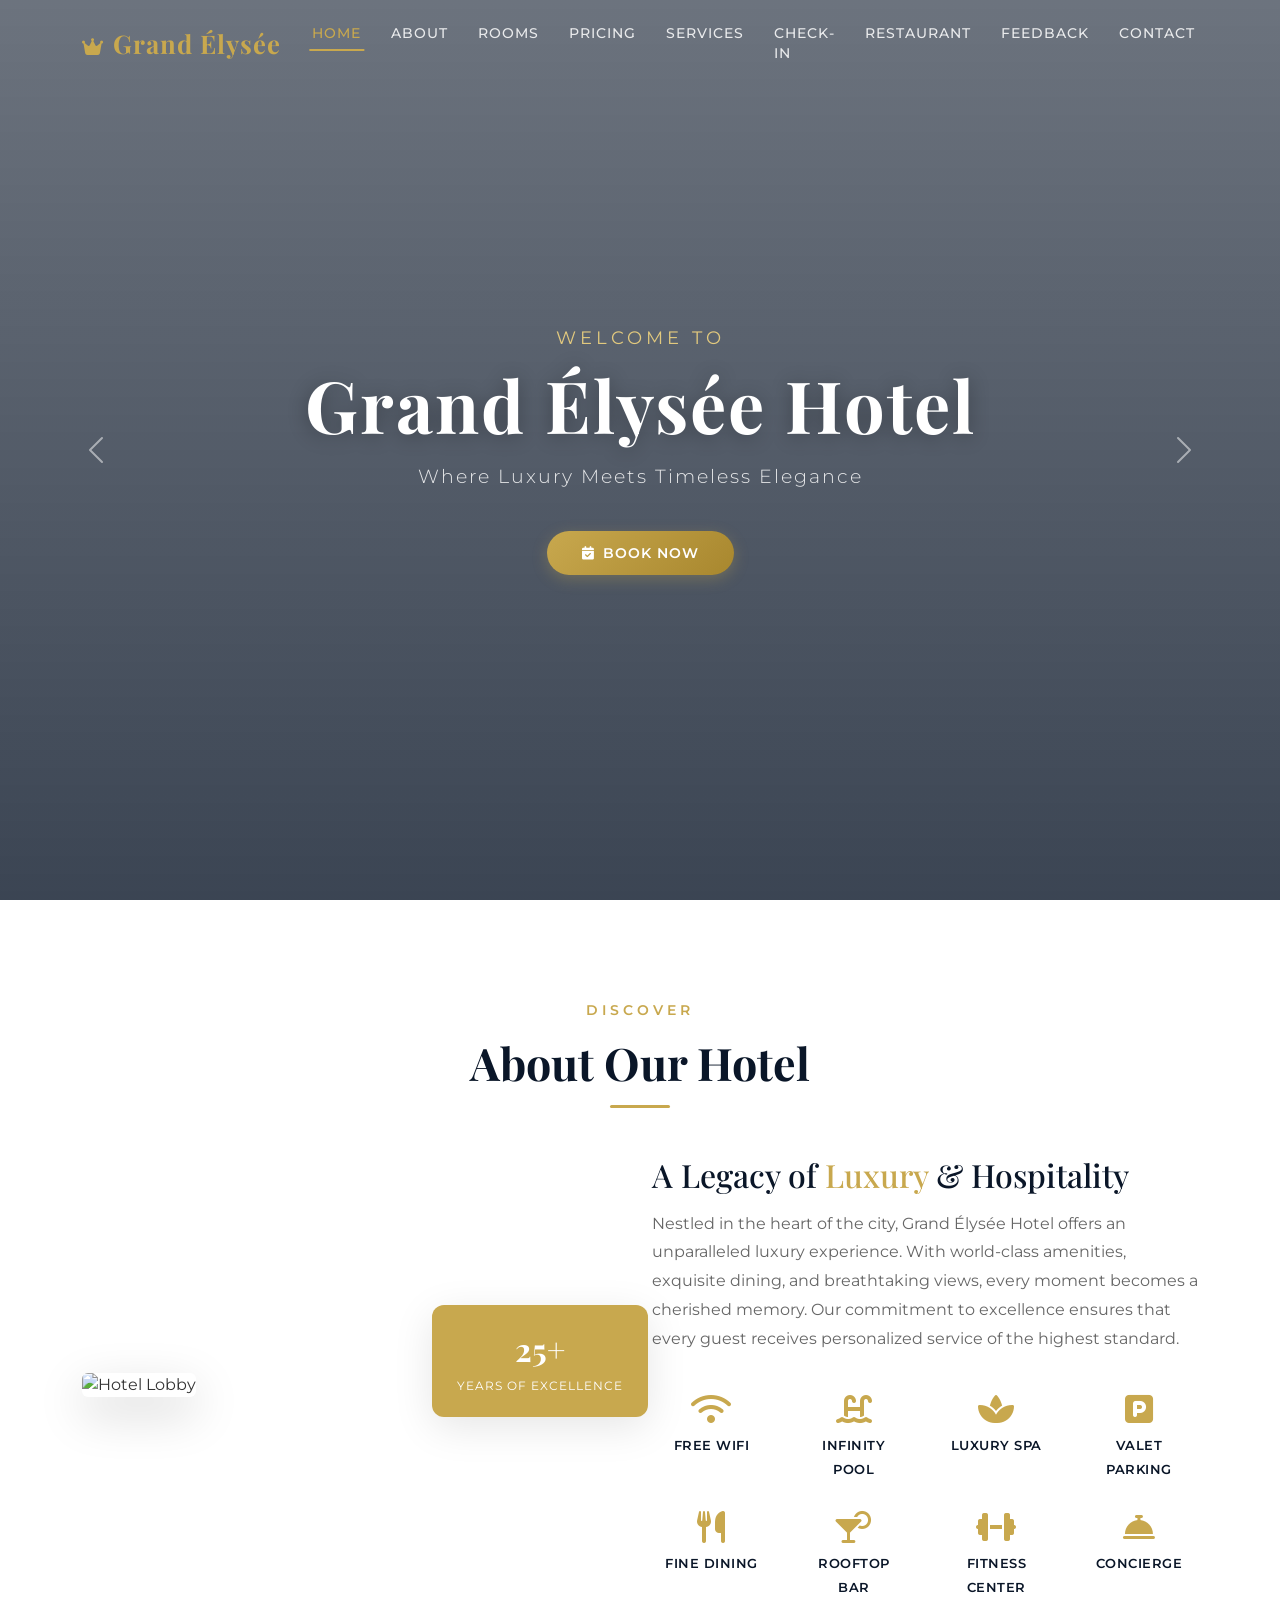
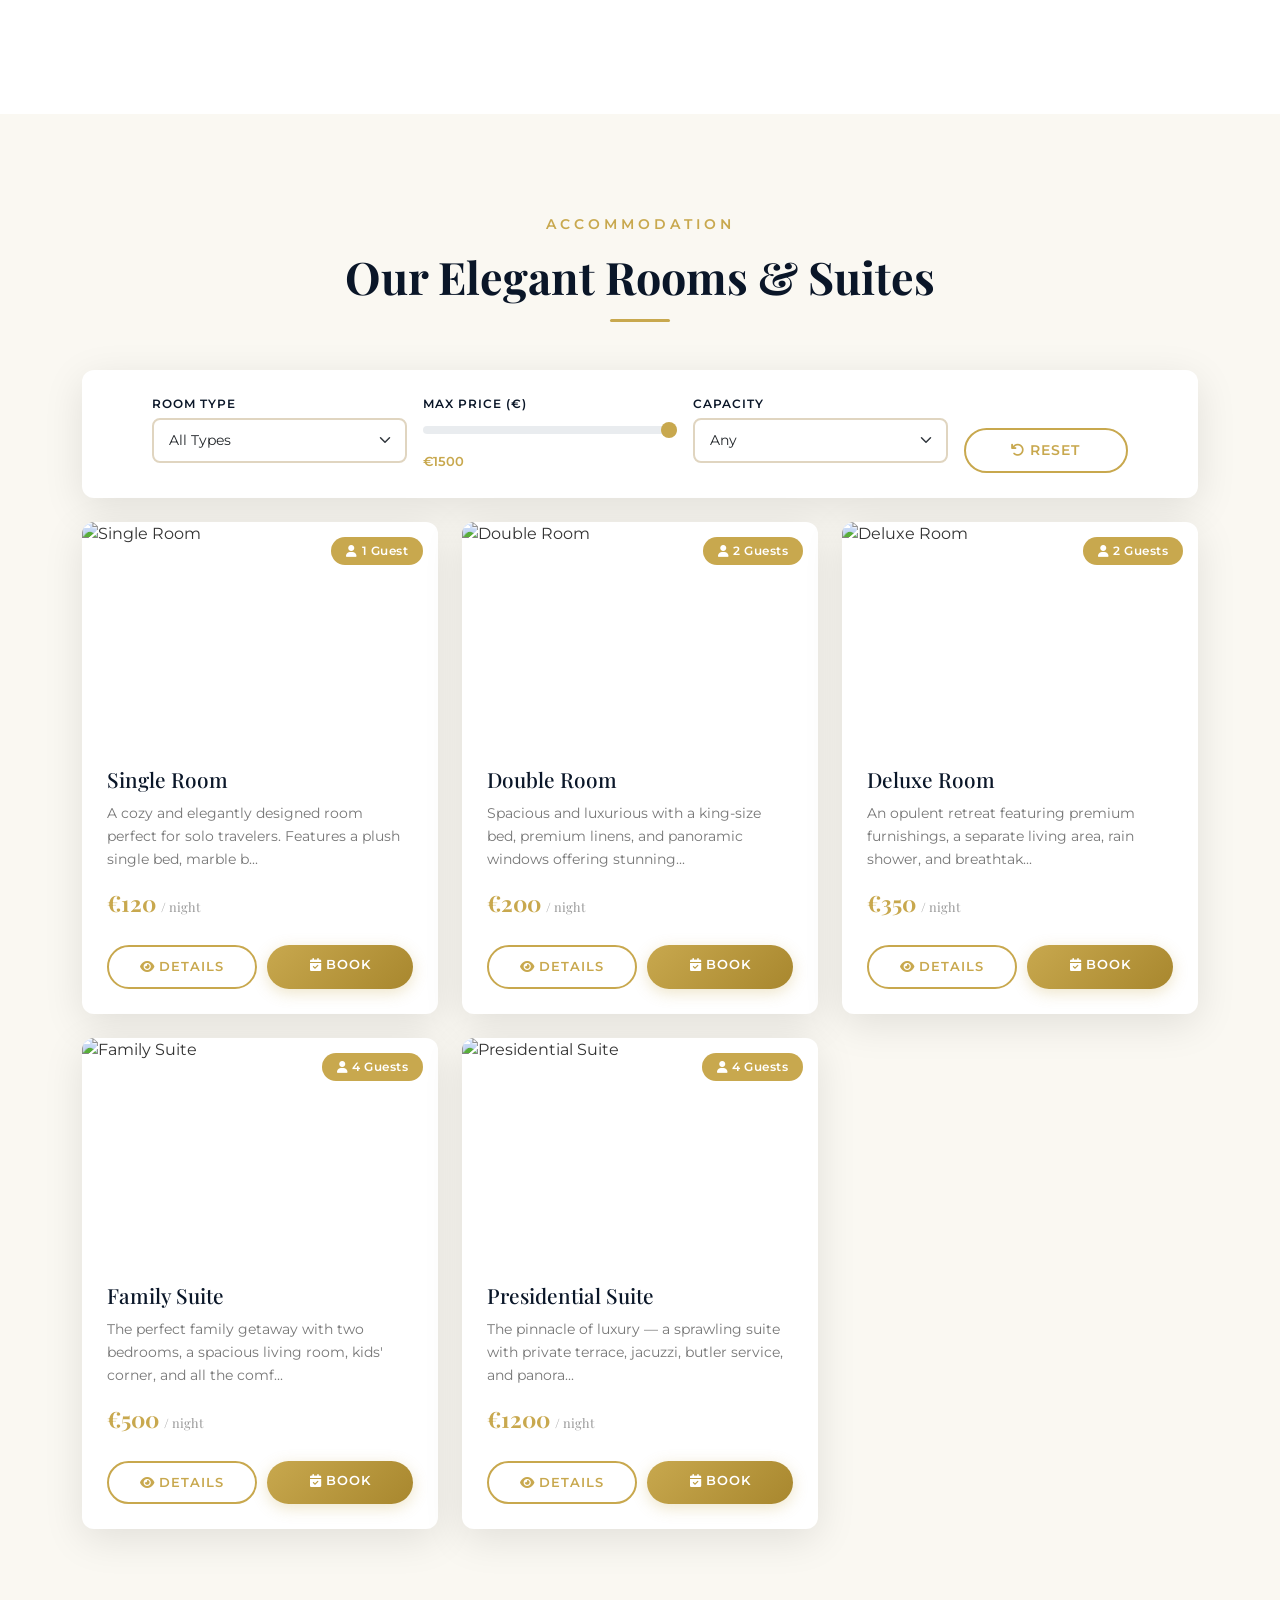
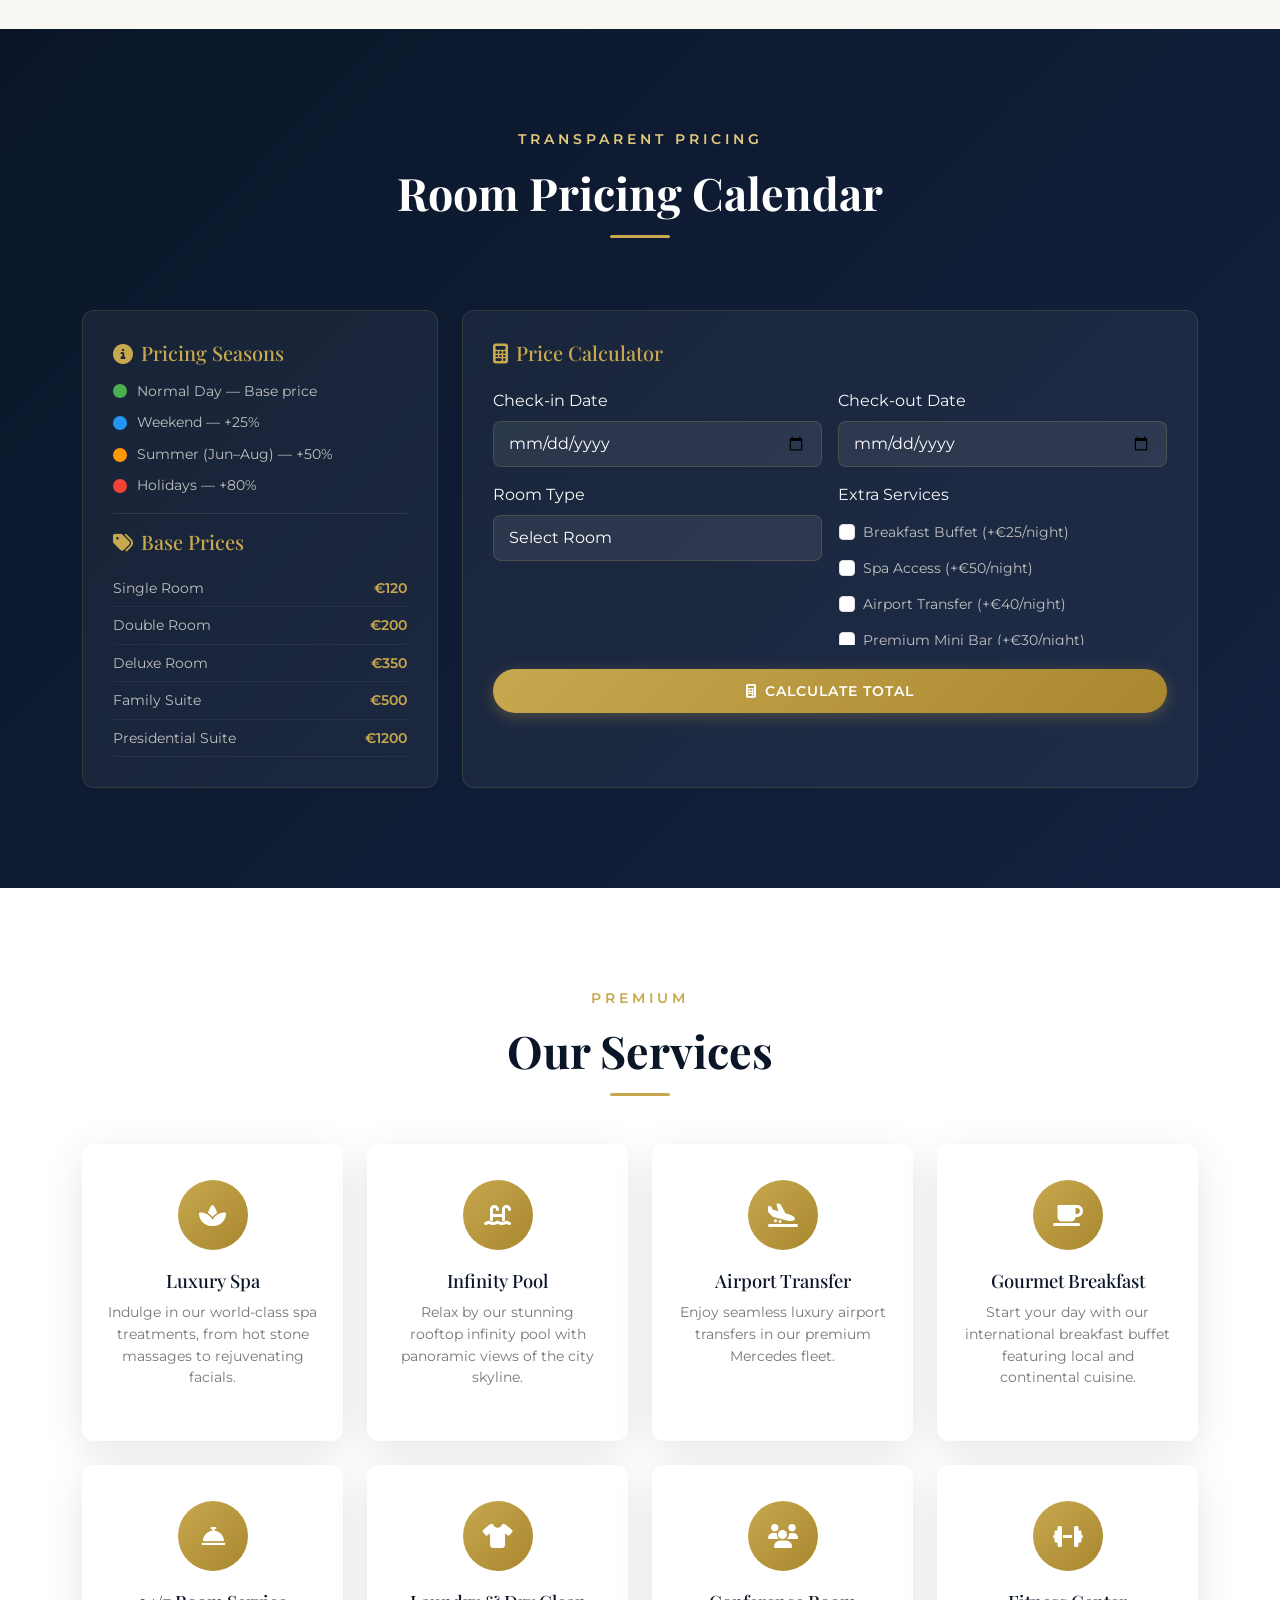
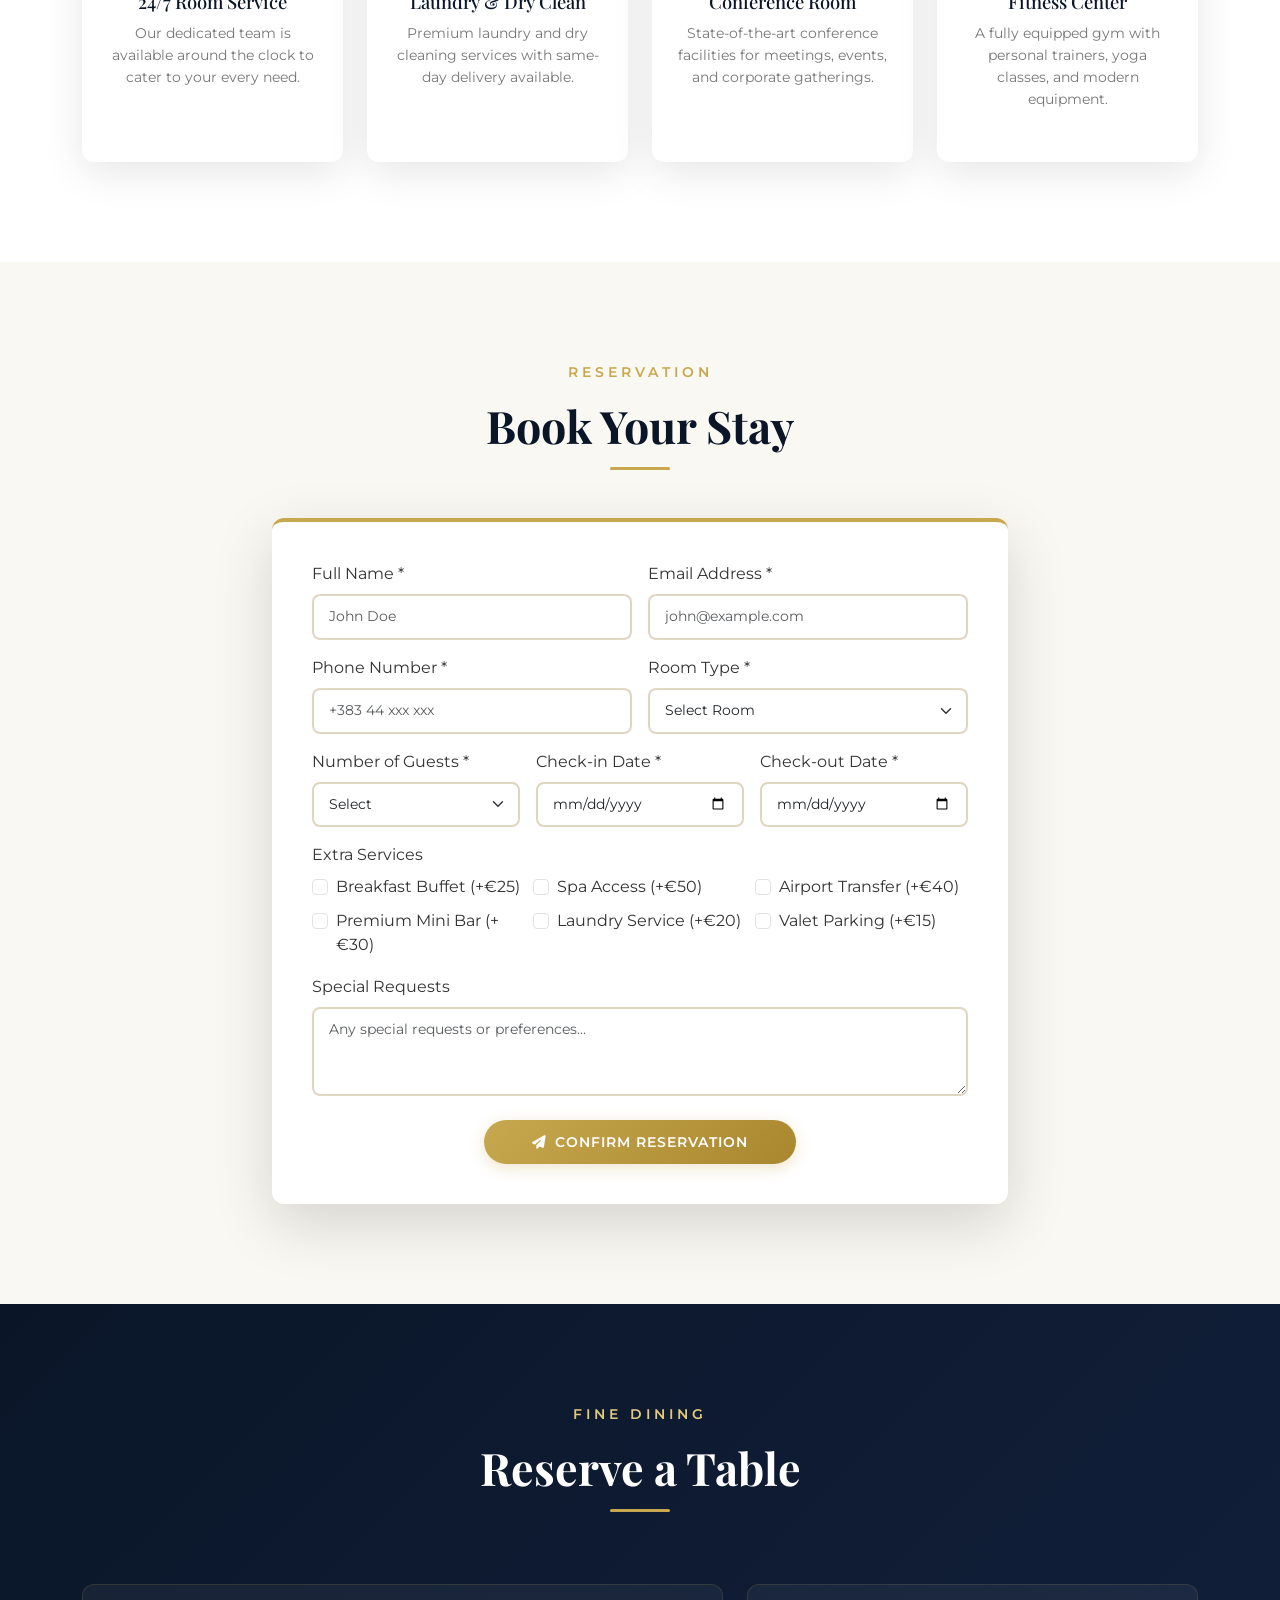
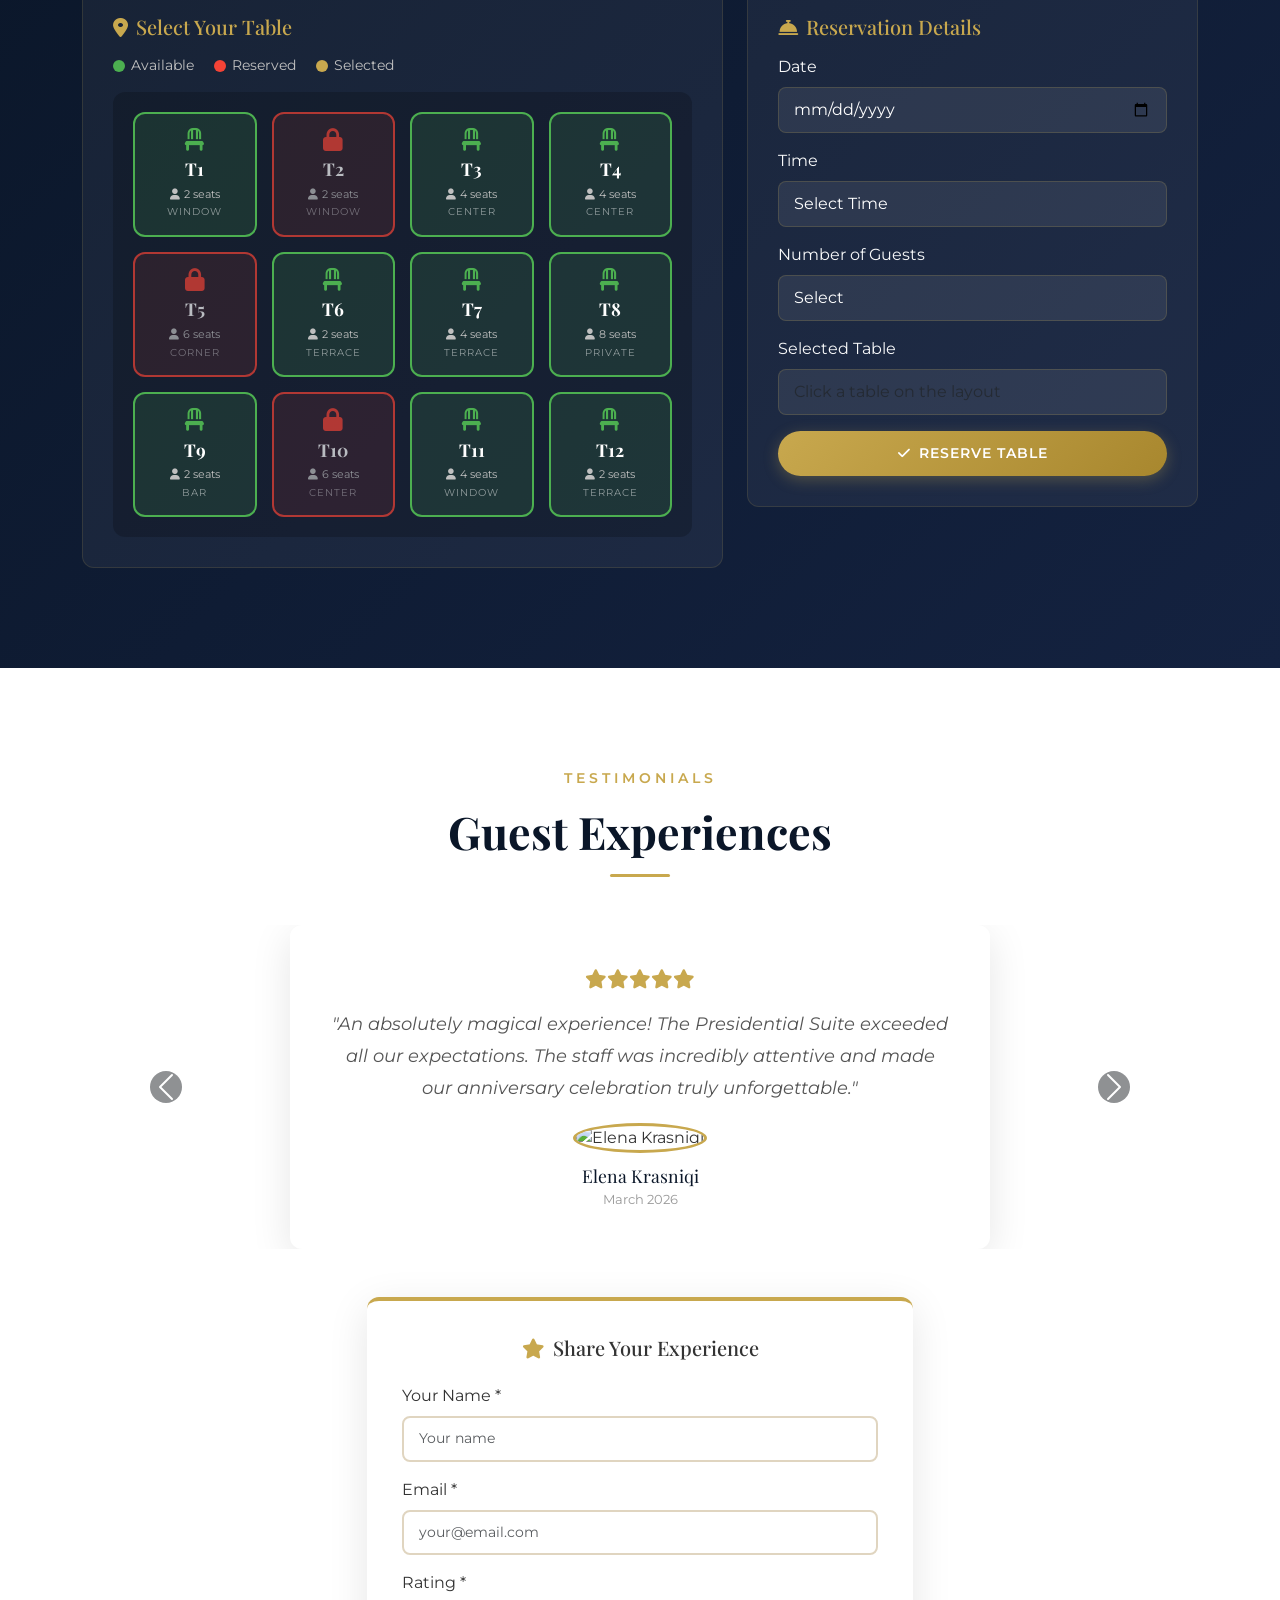
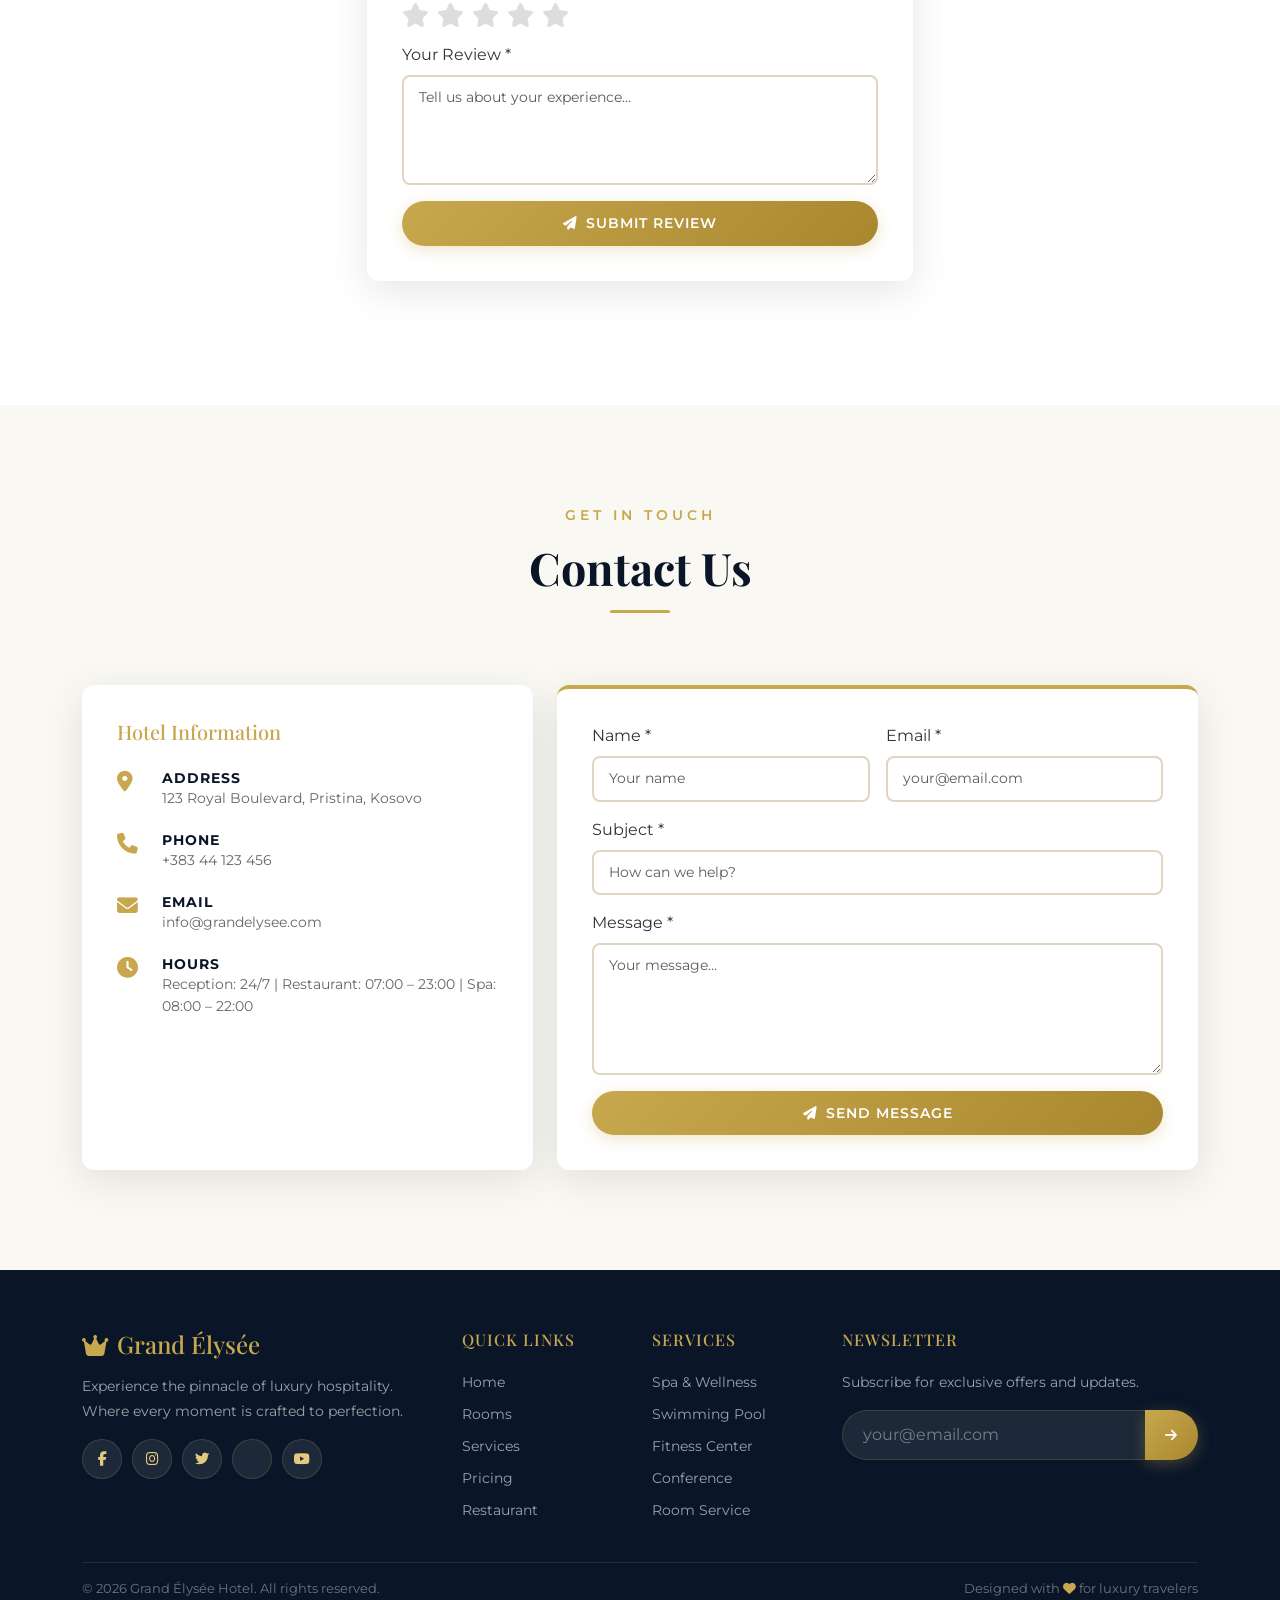
==== hotel/index.html @ b7463c2c "Add complete luxury hotel front-end website with all sections Agent-Logs-Url: https://github.com/kko" ====
<!DOCTYPE html>
<html lang="en">
<head>
    <meta charset="UTF-8">
    <meta name="viewport" content="width=device-width, initial-scale=1.0">
    <title>Grand Élysée Hotel — Luxury Accommodation</title>

    <!-- Bootstrap 5 CSS -->
    <link href="https://cdn.jsdelivr.net/npm/bootstrap@5.3.3/dist/css/bootstrap.min.css" rel="stylesheet">
    <!-- Font Awesome 6 Icons -->
    <link href="https://cdnjs.cloudflare.com/ajax/libs/font-awesome/6.5.1/css/all.min.css" rel="stylesheet">
    <!-- Google Fonts -->
    <link href="https://fonts.googleapis.com/css2?family=Playfair+Display:wght@400;500;600;700&family=Montserrat:wght@300;400;500;600;700&display=swap" rel="stylesheet">
    <!-- Custom CSS -->
    <link rel="stylesheet" href="style.css">
</head>
<body>

    <!-- ===================== LOADING SCREEN ===================== -->
    <div id="loading-screen">
        <div class="loader-content">
            <div class="loader-spinner"></div>
            <h2 class="loader-title">Grand Élysée</h2>
            <p class="loader-subtitle">Loading luxury...</p>
        </div>
    </div>

    <!-- ===================== NAVBAR ===================== -->
    <nav class="navbar navbar-expand-lg navbar-dark fixed-top" id="mainNav">
        <div class="container">
            <a class="navbar-brand" href="#home">
                <i class="fas fa-crown me-2"></i>Grand Élysée
            </a>
            <button class="navbar-toggler" type="button" data-bs-toggle="collapse" data-bs-target="#navMenu">
                <span class="navbar-toggler-icon"></span>
            </button>
            <div class="collapse navbar-collapse" id="navMenu">
                <ul class="navbar-nav ms-auto">
                    <li class="nav-item"><a class="nav-link active" href="#home">Home</a></li>
                    <li class="nav-item"><a class="nav-link" href="#about">About</a></li>
                    <li class="nav-item"><a class="nav-link" href="#rooms">Rooms</a></li>
                    <li class="nav-item"><a class="nav-link" href="#pricing">Pricing</a></li>
                    <li class="nav-item"><a class="nav-link" href="#services">Services</a></li>
                    <li class="nav-item"><a class="nav-link" href="#checkin">Check-in</a></li>
                    <li class="nav-item"><a class="nav-link" href="#restaurant">Restaurant</a></li>
                    <li class="nav-item"><a class="nav-link" href="#feedback">Feedback</a></li>
                    <li class="nav-item"><a class="nav-link" href="#contact">Contact</a></li>
                </ul>
            </div>
        </div>
    </nav>

    <!-- ===================== HERO SECTION ===================== -->
    <section id="home" class="hero-section">
        <div id="heroCarousel" class="carousel slide carousel-fade" data-bs-ride="carousel" data-bs-interval="5000">
            <div class="carousel-inner">
                <div class="carousel-item active">
                    <div class="hero-slide" style="background-image: url('https://images.unsplash.com/photo-1566073771259-6a8506099945?w=1920&h=1080&fit=crop');">
                        <div class="hero-overlay"></div>
                        <div class="hero-content">
                            <p class="hero-subtitle animate-fade-in">Welcome to</p>
                            <h1 class="hero-title animate-fade-in">Grand Élysée Hotel</h1>
                            <p class="hero-tagline animate-fade-in">Where Luxury Meets Timeless Elegance</p>
                            <a href="#checkin" class="btn btn-gold btn-lg mt-4 animate-fade-in">
                                <i class="fas fa-calendar-check me-2"></i>Book Now
                            </a>
                        </div>
                    </div>
                </div>
                <div class="carousel-item">
                    <div class="hero-slide" style="background-image: url('https://images.unsplash.com/photo-1551882547-ff40c63fe5fa?w=1920&h=1080&fit=crop');">
                        <div class="hero-overlay"></div>
                        <div class="hero-content">
                            <p class="hero-subtitle">Experience</p>
                            <h1 class="hero-title">Unmatched Luxury</h1>
                            <p class="hero-tagline">Five-Star Comfort in Every Detail</p>
                            <a href="#rooms" class="btn btn-gold btn-lg mt-4">
                                <i class="fas fa-door-open me-2"></i>Explore Rooms
                            </a>
                        </div>
                    </div>
                </div>
                <div class="carousel-item">
                    <div class="hero-slide" style="background-image: url('https://images.unsplash.com/photo-1520250497591-112f2f40a3f4?w=1920&h=1080&fit=crop');">
                        <div class="hero-overlay"></div>
                        <div class="hero-content">
                            <p class="hero-subtitle">Indulge in</p>
                            <h1 class="hero-title">World-Class Dining</h1>
                            <p class="hero-tagline">Culinary Excellence Awaits You</p>
                            <a href="#restaurant" class="btn btn-gold btn-lg mt-4">
                                <i class="fas fa-utensils me-2"></i>Reserve Table
                            </a>
                        </div>
                    </div>
                </div>
            </div>
            <button class="carousel-control-prev" type="button" data-bs-target="#heroCarousel" data-bs-slide="prev">
                <span class="carousel-control-prev-icon"></span>
            </button>
            <button class="carousel-control-next" type="button" data-bs-target="#heroCarousel" data-bs-slide="next">
                <span class="carousel-control-next-icon"></span>
            </button>
        </div>
    </section>

    <!-- ===================== ABOUT SECTION ===================== -->
    <section id="about" class="section-padding bg-white">
        <div class="container">
            <div class="section-header text-center">
                <p class="section-subtitle">Discover</p>
                <h2 class="section-title">About Our Hotel</h2>
                <div class="section-divider"></div>
            </div>
            <div class="row align-items-center mt-5">
                <div class="col-lg-6 mb-4 mb-lg-0">
                    <div class="about-image-wrapper">
                        <img src="https://images.unsplash.com/photo-1542314831-068cd1dbfeeb?w=600&h=500&fit=crop" alt="Hotel Lobby" class="img-fluid rounded shadow-lg">
                        <div class="about-badge">
                            <span class="badge-number">25+</span>
                            <span class="badge-text">Years of Excellence</span>
                        </div>
                    </div>
                </div>
                <div class="col-lg-6">
                    <h3 class="about-heading">A Legacy of <span class="text-gold">Luxury</span> & Hospitality</h3>
                    <p class="about-text" id="aboutDescription">
                        Nestled in the heart of the city, Grand Élysée Hotel offers an unparalleled luxury experience.
                    </p>
                    <div class="row mt-4" id="amenitiesGrid">
                        <!-- Amenities loaded via AJAX -->
                    </div>
                </div>
            </div>
        </div>
    </section>

    <!-- ===================== ROOMS SECTION ===================== -->
    <section id="rooms" class="section-padding bg-light-cream">
        <div class="container">
            <div class="section-header text-center">
                <p class="section-subtitle">Accommodation</p>
                <h2 class="section-title">Our Elegant Rooms & Suites</h2>
                <div class="section-divider"></div>
            </div>

            <!-- Room Filters -->
            <div class="filters-bar mt-5 mb-4">
                <div class="row g-3 justify-content-center">
                    <div class="col-md-3">
                        <label class="filter-label">Room Type</label>
                        <select id="filterType" class="form-select premium-select">
                            <option value="all">All Types</option>
                            <option value="single">Single Room</option>
                            <option value="double">Double Room</option>
                            <option value="deluxe">Deluxe Room</option>
                            <option value="family">Family Suite</option>
                            <option value="presidential">Presidential Suite</option>
                        </select>
                    </div>
                    <div class="col-md-3">
                        <label class="filter-label">Max Price (€)</label>
                        <input type="range" id="filterPrice" class="form-range gold-range" min="100" max="1500" value="1500">
                        <span id="priceDisplay" class="filter-value">€1500</span>
                    </div>
                    <div class="col-md-3">
                        <label class="filter-label">Capacity</label>
                        <select id="filterCapacity" class="form-select premium-select">
                            <option value="all">Any</option>
                            <option value="1">1 Person</option>
                            <option value="2">2 Persons</option>
                            <option value="4">4 Persons</option>
                        </select>
                    </div>
                    <div class="col-md-2 d-flex align-items-end">
                        <button id="resetFilters" class="btn btn-outline-gold w-100">
                            <i class="fas fa-undo me-1"></i>Reset
                        </button>
                    </div>
                </div>
            </div>

            <!-- Room Cards -->
            <div class="row g-4" id="roomsGrid">
                <!-- Rooms loaded via AJAX -->
            </div>
            <p id="noRoomsMsg" class="text-center text-muted mt-4 d-none">
                <i class="fas fa-search me-2"></i>No rooms match your criteria. Please adjust your filters.
            </p>
        </div>
    </section>

    <!-- ===================== ROOM DETAIL MODAL ===================== -->
    <div class="modal fade" id="roomModal" tabindex="-1">
        <div class="modal-dialog modal-lg modal-dialog-centered">
            <div class="modal-content premium-modal">
                <div class="modal-header border-0">
                    <h5 class="modal-title" id="roomModalTitle"></h5>
                    <button type="button" class="btn-close btn-close-white" data-bs-dismiss="modal"></button>
                </div>
                <div class="modal-body">
                    <div class="row">
                        <div class="col-md-6">
                            <img id="roomModalImage" src="" alt="" class="img-fluid rounded shadow">
                        </div>
                        <div class="col-md-6">
                            <p id="roomModalDesc" class="mt-3 mt-md-0"></p>
                            <h4 class="text-gold mt-3">From €<span id="roomModalPrice"></span> / night</h4>
                            <ul id="roomModalFeatures" class="feature-list mt-3"></ul>
                            <a href="#checkin" class="btn btn-gold mt-3 w-100" data-bs-dismiss="modal">
                                <i class="fas fa-calendar-check me-2"></i>Book This Room
                            </a>
                        </div>
                    </div>
                </div>
            </div>
        </div>
    </div>

    <!-- ===================== PRICING CALENDAR SECTION ===================== -->
    <section id="pricing" class="section-padding bg-dark-section">
        <div class="container">
            <div class="section-header text-center">
                <p class="section-subtitle text-gold-light">Transparent Pricing</p>
                <h2 class="section-title text-white">Room Pricing Calendar</h2>
                <div class="section-divider"></div>
            </div>

            <div class="row mt-5 g-4">
                <!-- Pricing Legend -->
                <div class="col-lg-4">
                    <div class="pricing-legend-card">
                        <h5 class="text-gold mb-3"><i class="fas fa-info-circle me-2"></i>Pricing Seasons</h5>
                        <div class="legend-item">
                            <span class="legend-dot normal"></span>
                            <span>Normal Day — Base price</span>
                        </div>
                        <div class="legend-item">
                            <span class="legend-dot weekend"></span>
                            <span>Weekend — +25%</span>
                        </div>
                        <div class="legend-item">
                            <span class="legend-dot summer"></span>
                            <span>Summer (Jun–Aug) — +50%</span>
                        </div>
                        <div class="legend-item">
                            <span class="legend-dot holiday"></span>
                            <span>Holidays — +80%</span>
                        </div>

                        <hr class="border-secondary">
                        <h5 class="text-gold mb-3"><i class="fas fa-tags me-2"></i>Base Prices</h5>
                        <div id="basePricesList">
                            <!-- Filled by JS -->
                        </div>
                    </div>
                </div>

                <!-- Price Calculator -->
                <div class="col-lg-8">
                    <div class="calculator-card">
                        <h5 class="text-gold mb-4"><i class="fas fa-calculator me-2"></i>Price Calculator</h5>
                        <div class="row g-3">
                            <div class="col-md-6">
                                <label class="form-label text-light">Check-in Date</label>
                                <input type="date" id="calcCheckin" class="form-control premium-input">
                            </div>
                            <div class="col-md-6">
                                <label class="form-label text-light">Check-out Date</label>
                                <input type="date" id="calcCheckout" class="form-control premium-input">
                            </div>
                            <div class="col-md-6">
                                <label class="form-label text-light">Room Type</label>
                                <select id="calcRoom" class="form-select premium-input">
                                    <!-- Filled by JS -->
                                </select>
                            </div>
                            <div class="col-md-6">
                                <label class="form-label text-light">Extra Services</label>
                                <div id="calcExtras" class="extras-checkboxes">
                                    <!-- Filled by JS -->
                                </div>
                            </div>
                        </div>

                        <button id="calculateBtn" class="btn btn-gold mt-4 w-100">
                            <i class="fas fa-calculator me-2"></i>Calculate Total
                        </button>

                        <!-- Summary Box -->
                        <div id="priceSummary" class="price-summary mt-4 d-none">
                            <h5 class="text-gold mb-3"><i class="fas fa-receipt me-2"></i>Reservation Summary</h5>
                            <div class="summary-row">
                                <span>Number of Nights:</span>
                                <span id="sumNights">—</span>
                            </div>
                            <div class="summary-row">
                                <span>Base Price:</span>
                                <span id="sumBase">—</span>
                            </div>
                            <div class="summary-row">
                                <span>Season Adjustment:</span>
                                <span id="sumSeason">—</span>
                            </div>
                            <div class="summary-row">
                                <span>Extra Services:</span>
                                <span id="sumExtras">—</span>
                            </div>
                            <div class="summary-row">
                                <span>Tax (18%):</span>
                                <span id="sumTax">—</span>
                            </div>
                            <hr class="border-secondary">
                            <div class="summary-row total">
                                <span>Total:</span>
                                <span id="sumTotal">—</span>
                            </div>
                        </div>
                    </div>
                </div>
            </div>
        </div>
    </section>

    <!-- ===================== SERVICES SECTION ===================== -->
    <section id="services" class="section-padding bg-white">
        <div class="container">
            <div class="section-header text-center">
                <p class="section-subtitle">Premium</p>
                <h2 class="section-title">Our Services</h2>
                <div class="section-divider"></div>
            </div>
            <div class="row g-4 mt-4" id="servicesGrid">
                <!-- Services loaded via AJAX -->
            </div>
        </div>
    </section>

    <!-- ===================== CHECK-IN / BOOKING SECTION ===================== -->
    <section id="checkin" class="section-padding bg-light-cream">
        <div class="container">
            <div class="section-header text-center">
                <p class="section-subtitle">Reservation</p>
                <h2 class="section-title">Book Your Stay</h2>
                <div class="section-divider"></div>
            </div>
            <div class="row justify-content-center mt-5">
                <div class="col-lg-8">
                    <div class="booking-card">
                        <form id="bookingForm" novalidate>
                            <div class="row g-3">
                                <div class="col-md-6">
                                    <label class="form-label">Full Name *</label>
                                    <input type="text" class="form-control premium-input-light" id="bookName" required placeholder="John Doe">
                                    <div class="invalid-feedback">Please enter your full name.</div>
                                </div>
                                <div class="col-md-6">
                                    <label class="form-label">Email Address *</label>
                                    <input type="email" class="form-control premium-input-light" id="bookEmail" required placeholder="john@example.com">
                                    <div class="invalid-feedback">Please enter a valid email.</div>
                                </div>
                                <div class="col-md-6">
                                    <label class="form-label">Phone Number *</label>
                                    <input type="tel" class="form-control premium-input-light" id="bookPhone" required placeholder="+383 44 xxx xxx">
                                    <div class="invalid-feedback">Please enter your phone number.</div>
                                </div>
                                <div class="col-md-6">
                                    <label class="form-label">Room Type *</label>
                                    <select class="form-select premium-input-light" id="bookRoom" required>
                                        <option value="">Select Room</option>
                                        <!-- Filled by JS -->
                                    </select>
                                    <div class="invalid-feedback">Please select a room type.</div>
                                </div>
                                <div class="col-md-4">
                                    <label class="form-label">Number of Guests *</label>
                                    <select class="form-select premium-input-light" id="bookGuests" required>
                                        <option value="">Select</option>
                                        <option value="1">1 Guest</option>
                                        <option value="2">2 Guests</option>
                                        <option value="3">3 Guests</option>
                                        <option value="4">4 Guests</option>
                                    </select>
                                    <div class="invalid-feedback">Please select number of guests.</div>
                                </div>
                                <div class="col-md-4">
                                    <label class="form-label">Check-in Date *</label>
                                    <input type="date" class="form-control premium-input-light" id="bookCheckin" required>
                                    <div class="invalid-feedback">Please select check-in date.</div>
                                </div>
                                <div class="col-md-4">
                                    <label class="form-label">Check-out Date *</label>
                                    <input type="date" class="form-control premium-input-light" id="bookCheckout" required>
                                    <div class="invalid-feedback">Please select check-out date.</div>
                                </div>
                                <div class="col-12">
                                    <label class="form-label">Extra Services</label>
                                    <div id="bookExtras" class="row g-2">
                                        <!-- Filled by JS -->
                                    </div>
                                </div>
                                <div class="col-12">
                                    <label class="form-label">Special Requests</label>
                                    <textarea class="form-control premium-input-light" id="bookRequests" rows="3" placeholder="Any special requests or preferences..."></textarea>
                                </div>
                                <div class="col-12 text-center mt-4">
                                    <button type="submit" class="btn btn-gold btn-lg px-5">
                                        <i class="fas fa-paper-plane me-2"></i>Confirm Reservation
                                    </button>
                                </div>
                            </div>
                        </form>
                    </div>
                </div>
            </div>
        </div>
    </section>

    <!-- Booking Success Modal -->
    <div class="modal fade" id="bookingSuccessModal" tabindex="-1">
        <div class="modal-dialog modal-dialog-centered">
            <div class="modal-content premium-modal text-center p-4">
                <div class="modal-body">
                    <div class="success-icon mb-3">
                        <i class="fas fa-check-circle"></i>
                    </div>
                    <h3 class="text-gold">Reservation Confirmed!</h3>
                    <p class="text-light mt-3">Thank you, <span id="confirmedName" class="text-gold"></span>!</p>
                    <p class="text-secondary">Your reservation for <span id="confirmedRoom" class="text-gold"></span> has been successfully submitted.</p>
                    <p class="text-secondary"><i class="fas fa-calendar me-1"></i><span id="confirmedDates"></span></p>
                    <p class="text-secondary small mt-3">A confirmation email has been sent to <span id="confirmedEmail" class="text-gold"></span>.</p>
                    <button type="button" class="btn btn-gold mt-3" data-bs-dismiss="modal">
                        <i class="fas fa-times me-2"></i>Close
                    </button>
                </div>
            </div>
        </div>
    </div>

    <!-- ===================== RESTAURANT SECTION ===================== -->
    <section id="restaurant" class="section-padding bg-dark-section">
        <div class="container">
            <div class="section-header text-center">
                <p class="section-subtitle text-gold-light">Fine Dining</p>
                <h2 class="section-title text-white">Reserve a Table</h2>
                <div class="section-divider"></div>
            </div>

            <div class="row mt-5 g-4">
                <!-- Table Selection -->
                <div class="col-lg-7">
                    <div class="restaurant-card">
                        <h5 class="text-gold mb-3"><i class="fas fa-map-marker-alt me-2"></i>Select Your Table</h5>
                        <div class="table-legend mb-3">
                            <span class="tl-item"><span class="tl-dot available"></span>Available</span>
                            <span class="tl-item"><span class="tl-dot reserved"></span>Reserved</span>
                            <span class="tl-item"><span class="tl-dot selected"></span>Selected</span>
                        </div>
                        <div id="tableLayout" class="table-layout">
                            <!-- Tables loaded by JS -->
                        </div>
                    </div>
                </div>

                <!-- Reservation Form -->
                <div class="col-lg-5">
                    <div class="restaurant-card">
                        <h5 class="text-gold mb-3"><i class="fas fa-concierge-bell me-2"></i>Reservation Details</h5>
                        <form id="tableForm">
                            <div class="mb-3">
                                <label class="form-label text-light">Date</label>
                                <input type="date" id="tableDate" class="form-control premium-input" required>
                            </div>
                            <div class="mb-3">
                                <label class="form-label text-light">Time</label>
                                <select id="tableTime" class="form-select premium-input" required>
                                    <option value="">Select Time</option>
                                    <!-- Filled by JS -->
                                </select>
                            </div>
                            <div class="mb-3">
                                <label class="form-label text-light">Number of Guests</label>
                                <select id="tableGuests" class="form-select premium-input" required>
                                    <option value="">Select</option>
                                    <option value="1">1 Person</option>
                                    <option value="2">2 Persons</option>
                                    <option value="3">3 Persons</option>
                                    <option value="4">4 Persons</option>
                                    <option value="5">5 Persons</option>
                                    <option value="6">6 Persons</option>
                                    <option value="7">7 Persons</option>
                                    <option value="8">8 Persons</option>
                                </select>
                            </div>
                            <div class="mb-3">
                                <label class="form-label text-light">Selected Table</label>
                                <input type="text" id="selectedTableDisplay" class="form-control premium-input" readonly placeholder="Click a table on the layout">
                            </div>
                            <button type="submit" class="btn btn-gold w-100">
                                <i class="fas fa-check me-2"></i>Reserve Table
                            </button>
                        </form>
                    </div>
                </div>
            </div>
        </div>
    </section>

    <!-- Table Reservation Success Modal -->
    <div class="modal fade" id="tableSuccessModal" tabindex="-1">
        <div class="modal-dialog modal-dialog-centered">
            <div class="modal-content premium-modal text-center p-4">
                <div class="modal-body">
                    <div class="success-icon mb-3">
                        <i class="fas fa-utensils"></i>
                    </div>
                    <h3 class="text-gold">Table Reserved!</h3>
                    <p class="text-light mt-3">Your table has been reserved successfully.</p>
                    <p class="text-secondary" id="tableConfirmDetails"></p>
                    <button type="button" class="btn btn-gold mt-3" data-bs-dismiss="modal">Close</button>
                </div>
            </div>
        </div>
    </div>

    <!-- ===================== FEEDBACK SECTION ===================== -->
    <section id="feedback" class="section-padding bg-white">
        <div class="container">
            <div class="section-header text-center">
                <p class="section-subtitle">Testimonials</p>
                <h2 class="section-title">Guest Experiences</h2>
                <div class="section-divider"></div>
            </div>

            <!-- Testimonial Carousel -->
            <div id="testimonialCarousel" class="carousel slide mt-5" data-bs-ride="carousel" data-bs-interval="4000">
                <div class="carousel-inner" id="testimonialSlides">
                    <!-- Filled by JS -->
                </div>
                <button class="carousel-control-prev" type="button" data-bs-target="#testimonialCarousel" data-bs-slide="prev">
                    <span class="carousel-control-prev-icon bg-dark rounded-circle p-3"></span>
                </button>
                <button class="carousel-control-next" type="button" data-bs-target="#testimonialCarousel" data-bs-slide="next">
                    <span class="carousel-control-next-icon bg-dark rounded-circle p-3"></span>
                </button>
            </div>

            <!-- Feedback Form -->
            <div class="row justify-content-center mt-5">
                <div class="col-lg-6">
                    <div class="feedback-form-card">
                        <h5 class="text-center mb-4"><i class="fas fa-star text-gold me-2"></i>Share Your Experience</h5>
                        <form id="feedbackForm">
                            <div class="mb-3">
                                <label class="form-label">Your Name *</label>
                                <input type="text" class="form-control premium-input-light" id="fbName" required placeholder="Your name">
                            </div>
                            <div class="mb-3">
                                <label class="form-label">Email *</label>
                                <input type="email" class="form-control premium-input-light" id="fbEmail" required placeholder="your@email.com">
                            </div>
                            <div class="mb-3">
                                <label class="form-label">Rating *</label>
                                <div class="star-rating" id="starRating">
                                    <i class="fas fa-star" data-rating="1"></i>
                                    <i class="fas fa-star" data-rating="2"></i>
                                    <i class="fas fa-star" data-rating="3"></i>
                                    <i class="fas fa-star" data-rating="4"></i>
                                    <i class="fas fa-star" data-rating="5"></i>
                                </div>
                                <input type="hidden" id="fbRating" value="0">
                            </div>
                            <div class="mb-3">
                                <label class="form-label">Your Review *</label>
                                <textarea class="form-control premium-input-light" id="fbComment" rows="4" required placeholder="Tell us about your experience..."></textarea>
                            </div>
                            <button type="submit" class="btn btn-gold w-100">
                                <i class="fas fa-paper-plane me-2"></i>Submit Review
                            </button>
                        </form>
                    </div>
                </div>
            </div>

            <!-- Dynamic Feedback Display -->
            <div class="row g-4 mt-4" id="feedbackGrid">
                <!-- User feedback cards appended here via DOM manipulation -->
            </div>
        </div>
    </section>

    <!-- ===================== CONTACT SECTION ===================== -->
    <section id="contact" class="section-padding bg-light-cream">
        <div class="container">
            <div class="section-header text-center">
                <p class="section-subtitle">Get in Touch</p>
                <h2 class="section-title">Contact Us</h2>
                <div class="section-divider"></div>
            </div>

            <div class="row mt-5 g-4">
                <!-- Contact Info -->
                <div class="col-lg-5">
                    <div class="contact-info-card">
                        <h5 class="text-gold mb-4">Hotel Information</h5>
                        <div class="contact-item">
                            <i class="fas fa-map-marker-alt text-gold"></i>
                            <div>
                                <strong>Address</strong>
                                <p id="contactAddress">123 Royal Boulevard, Pristina, Kosovo</p>
                            </div>
                        </div>
                        <div class="contact-item">
                            <i class="fas fa-phone text-gold"></i>
                            <div>
                                <strong>Phone</strong>
                                <p id="contactPhone">+383 44 123 456</p>
                            </div>
                        </div>
                        <div class="contact-item">
                            <i class="fas fa-envelope text-gold"></i>
                            <div>
                                <strong>Email</strong>
                                <p id="contactEmail">info@grandelysee.com</p>
                            </div>
                        </div>
                        <div class="contact-item">
                            <i class="fas fa-clock text-gold"></i>
                            <div>
                                <strong>Hours</strong>
                                <p id="contactHours">Reception: 24/7 | Restaurant: 07:00 – 23:00</p>
                            </div>
                        </div>
                    </div>
                </div>

                <!-- Contact Form -->
                <div class="col-lg-7">
                    <div class="contact-form-card">
                        <form id="contactForm">
                            <div class="row g-3">
                                <div class="col-md-6">
                                    <label class="form-label">Name *</label>
                                    <input type="text" class="form-control premium-input-light" id="ctName" required placeholder="Your name">
                                </div>
                                <div class="col-md-6">
                                    <label class="form-label">Email *</label>
                                    <input type="email" class="form-control premium-input-light" id="ctEmail" required placeholder="your@email.com">
                                </div>
                                <div class="col-12">
                                    <label class="form-label">Subject *</label>
                                    <input type="text" class="form-control premium-input-light" id="ctSubject" required placeholder="How can we help?">
                                </div>
                                <div class="col-12">
                                    <label class="form-label">Message *</label>
                                    <textarea class="form-control premium-input-light" id="ctMessage" rows="5" required placeholder="Your message..."></textarea>
                                </div>
                                <div class="col-12">
                                    <button type="submit" class="btn btn-gold btn-lg w-100" id="contactSubmitBtn">
                                        <i class="fas fa-paper-plane me-2"></i>Send Message
                                    </button>
                                    <div id="contactStatus" class="text-center mt-3 d-none"></div>
                                </div>
                            </div>
                        </form>
                    </div>
                </div>
            </div>
        </div>
    </section>

    <!-- ===================== FOOTER ===================== -->
    <footer class="premium-footer">
        <div class="container">
            <div class="row g-4">
                <div class="col-lg-4">
                    <h4 class="footer-brand"><i class="fas fa-crown me-2"></i>Grand Élysée</h4>
                    <p class="footer-text">Experience the pinnacle of luxury hospitality. Where every moment is crafted to perfection.</p>
                    <div class="social-icons mt-3">
                        <a href="#" class="social-icon"><i class="fab fa-facebook-f"></i></a>
                        <a href="#" class="social-icon"><i class="fab fa-instagram"></i></a>
                        <a href="#" class="social-icon"><i class="fab fa-twitter"></i></a>
                        <a href="#" class="social-icon"><i class="fab fa-tripadvisor"></i></a>
                        <a href="#" class="social-icon"><i class="fab fa-youtube"></i></a>
                    </div>
                </div>
                <div class="col-lg-2 col-md-4">
                    <h6 class="footer-heading">Quick Links</h6>
                    <ul class="footer-links">
                        <li><a href="#home">Home</a></li>
                        <li><a href="#rooms">Rooms</a></li>
                        <li><a href="#services">Services</a></li>
                        <li><a href="#pricing">Pricing</a></li>
                        <li><a href="#restaurant">Restaurant</a></li>
                    </ul>
                </div>
                <div class="col-lg-2 col-md-4">
                    <h6 class="footer-heading">Services</h6>
                    <ul class="footer-links">
                        <li><a href="#services">Spa & Wellness</a></li>
                        <li><a href="#services">Swimming Pool</a></li>
                        <li><a href="#services">Fitness Center</a></li>
                        <li><a href="#services">Conference</a></li>
                        <li><a href="#services">Room Service</a></li>
                    </ul>
                </div>
                <div class="col-lg-4 col-md-4">
                    <h6 class="footer-heading">Newsletter</h6>
                    <p class="footer-text small">Subscribe for exclusive offers and updates.</p>
                    <form id="newsletterForm" class="newsletter-form">
                        <div class="input-group">
                            <input type="email" class="form-control" id="newsletterEmail" placeholder="your@email.com" required>
                            <button class="btn btn-gold" type="submit">
                                <i class="fas fa-arrow-right"></i>
                            </button>
                        </div>
                    </form>
                    <div id="newsletterStatus" class="mt-2"></div>
                </div>
            </div>
            <hr class="border-secondary mt-4">
            <div class="row">
                <div class="col-md-6 text-center text-md-start">
                    <p class="footer-copy">&copy; 2026 Grand Élysée Hotel. All rights reserved.</p>
                </div>
                <div class="col-md-6 text-center text-md-end">
                    <p class="footer-copy">Designed with <i class="fas fa-heart text-gold"></i> for luxury travelers</p>
                </div>
            </div>
        </div>
    </footer>

    <!-- ===================== BACK TO TOP BUTTON ===================== -->
    <button id="backToTop" class="back-to-top" title="Back to Top">
        <i class="fas fa-chevron-up"></i>
    </button>

    <!-- ===================== NOTIFICATION POPUP ===================== -->
    <div id="emailNotification" class="email-notification d-none">
        <i class="fas fa-envelope me-2"></i>
        <span id="notificationText"></span>
    </div>

    <!-- Bootstrap 5 JS Bundle -->
    <script src="https://cdn.jsdelivr.net/npm/bootstrap@5.3.3/dist/js/bootstrap.bundle.min.js"></script>
    <!-- jQuery -->
    <script src="https://cdnjs.cloudflare.com/ajax/libs/jquery/3.7.1/jquery.min.js"></script>
    <!-- Custom JS -->
    <script src="script.js"></script>
</body>
</html>
---- hotel/style.css ----
/* ======================================================================
   Grand Élysée Hotel — Premium Luxury Theme
   ====================================================================== */

/* ==================== CSS Variables ==================== */
:root {
    --gold: #c8a84e;
    --gold-light: #e2c97e;
    --gold-dark: #a8872e;
    --navy: #0a1628;
    --navy-light: #142240;
    --dark: #0d0d0d;
    --cream: #faf8f2;
    --beige: #f5f0e8;
    --white: #ffffff;
    --gray-light: #c0c0c0;
    --font-display: 'Playfair Display', serif;
    --font-body: 'Montserrat', sans-serif;
    --transition: all 0.3s ease;
    --shadow: 0 10px 40px rgba(0, 0, 0, 0.1);
    --shadow-lg: 0 20px 60px rgba(0, 0, 0, 0.15);
    --radius: 12px;
}

/* ==================== Global Styles ==================== */
* {
    margin: 0;
    padding: 0;
    box-sizing: border-box;
}

html {
    scroll-behavior: smooth;
    scroll-padding-top: 80px;
}

body {
    font-family: var(--font-body);
    color: #333;
    overflow-x: hidden;
    background-color: var(--white);
}

h1, h2, h3, h4, h5 {
    font-family: var(--font-display);
}

a {
    text-decoration: none;
    transition: var(--transition);
}

img {
    max-width: 100%;
}

/* ==================== Loading Screen ==================== */
#loading-screen {
    position: fixed;
    top: 0;
    left: 0;
    width: 100%;
    height: 100%;
    background: var(--navy);
    display: flex;
    justify-content: center;
    align-items: center;
    z-index: 99999;
    transition: opacity 0.6s ease, visibility 0.6s ease;
}

#loading-screen.hidden {
    opacity: 0;
    visibility: hidden;
}

.loader-content {
    text-align: center;
}

.loader-spinner {
    width: 50px;
    height: 50px;
    border: 3px solid rgba(200, 168, 78, 0.2);
    border-top: 3px solid var(--gold);
    border-radius: 50%;
    animation: spin 1s linear infinite;
    margin: 0 auto 20px;
}

@keyframes spin {
    to { transform: rotate(360deg); }
}

.loader-title {
    font-family: var(--font-display);
    color: var(--gold);
    font-size: 2rem;
    letter-spacing: 2px;
}

.loader-subtitle {
    color: var(--gray-light);
    font-size: 0.9rem;
    margin-top: 5px;
}

/* ==================== Navbar ==================== */
#mainNav {
    padding: 15px 0;
    transition: var(--transition);
    background: transparent !important;
}

#mainNav.scrolled {
    background: rgba(10, 22, 40, 0.95) !important;
    padding: 10px 0;
    box-shadow: 0 2px 30px rgba(0, 0, 0, 0.3);
    backdrop-filter: blur(10px);
}

.navbar-brand {
    font-family: var(--font-display);
    font-size: 1.6rem;
    font-weight: 700;
    color: var(--gold) !important;
    letter-spacing: 1px;
}

.navbar-brand i {
    font-size: 1.2rem;
}

.nav-link {
    font-size: 0.85rem;
    font-weight: 500;
    text-transform: uppercase;
    letter-spacing: 1px;
    padding: 8px 15px !important;
    color: rgba(255, 255, 255, 0.85) !important;
    position: relative;
}

.nav-link::after {
    content: '';
    position: absolute;
    bottom: 0;
    left: 50%;
    transform: translateX(-50%);
    width: 0;
    height: 2px;
    background: var(--gold);
    transition: width 0.3s ease;
}

.nav-link:hover::after,
.nav-link.active::after {
    width: 70%;
}

.nav-link:hover,
.nav-link.active {
    color: var(--gold) !important;
}

.navbar-toggler {
    border-color: var(--gold);
}

.navbar-toggler-icon {
    background-image: url("data:image/svg+xml,%3csvg xmlns='http://www.w3.org/2000/svg' viewBox='0 0 30 30'%3e%3cpath stroke='rgba(200, 168, 78, 1)' stroke-linecap='round' stroke-miterlimit='10' stroke-width='2' d='M4 7h22M4 15h22M4 23h22'/%3e%3c/svg%3e");
}

/* ==================== Hero Section ==================== */
.hero-section {
    position: relative;
    height: 100vh;
    min-height: 600px;
}

.hero-slide {
    height: 100vh;
    min-height: 600px;
    background-size: cover;
    background-position: center;
    display: flex;
    align-items: center;
    justify-content: center;
    position: relative;
}

.hero-overlay {
    position: absolute;
    top: 0;
    left: 0;
    width: 100%;
    height: 100%;
    background: linear-gradient(to bottom, rgba(10, 22, 40, 0.6), rgba(10, 22, 40, 0.8));
}

.hero-content {
    position: relative;
    z-index: 2;
    text-align: center;
    color: var(--white);
    padding: 0 20px;
}

.hero-subtitle {
    font-family: var(--font-body);
    font-size: 1.1rem;
    letter-spacing: 4px;
    text-transform: uppercase;
    color: var(--gold-light);
    margin-bottom: 10px;
}

.hero-title {
    font-family: var(--font-display);
    font-size: 4.5rem;
    font-weight: 700;
    letter-spacing: 2px;
    margin-bottom: 15px;
    text-shadow: 0 2px 20px rgba(0, 0, 0, 0.3);
}

.hero-tagline {
    font-size: 1.2rem;
    font-weight: 300;
    letter-spacing: 2px;
    color: rgba(255, 255, 255, 0.85);
}

/* Animate hero content */
.animate-fade-in {
    animation: fadeInUp 1s ease forwards;
    opacity: 0;
}

.animate-fade-in:nth-child(1) { animation-delay: 0.2s; }
.animate-fade-in:nth-child(2) { animation-delay: 0.5s; }
.animate-fade-in:nth-child(3) { animation-delay: 0.8s; }
.animate-fade-in:nth-child(4) { animation-delay: 1.1s; }

@keyframes fadeInUp {
    from {
        opacity: 0;
        transform: translateY(30px);
    }
    to {
        opacity: 1;
        transform: translateY(0);
    }
}

/* ==================== Buttons ==================== */
.btn-gold {
    background: linear-gradient(135deg, var(--gold), var(--gold-dark));
    color: var(--white);
    border: none;
    padding: 12px 35px;
    font-weight: 600;
    letter-spacing: 1px;
    text-transform: uppercase;
    font-size: 0.85rem;
    border-radius: 50px;
    transition: var(--transition);
    box-shadow: 0 4px 15px rgba(200, 168, 78, 0.3);
}

.btn-gold:hover {
    background: linear-gradient(135deg, var(--gold-dark), var(--gold));
    color: var(--white);
    transform: translateY(-2px);
    box-shadow: 0 8px 25px rgba(200, 168, 78, 0.4);
}

.btn-outline-gold {
    border: 2px solid var(--gold);
    color: var(--gold);
    background: transparent;
    padding: 10px 25px;
    font-weight: 600;
    letter-spacing: 1px;
    text-transform: uppercase;
    font-size: 0.85rem;
    border-radius: 50px;
    transition: var(--transition);
}

.btn-outline-gold:hover {
    background: var(--gold);
    color: var(--white);
    box-shadow: 0 4px 15px rgba(200, 168, 78, 0.3);
}

/* ==================== Section Styles ==================== */
.section-padding {
    padding: 100px 0;
}

.bg-light-cream {
    background-color: var(--cream);
}

.bg-dark-section {
    background: linear-gradient(135deg, var(--navy), var(--navy-light));
}

.section-header {
    margin-bottom: 20px;
}

.section-subtitle {
    font-family: var(--font-body);
    font-size: 0.85rem;
    letter-spacing: 4px;
    text-transform: uppercase;
    color: var(--gold);
    font-weight: 600;
}

.section-title {
    font-family: var(--font-display);
    font-size: 2.8rem;
    font-weight: 700;
    color: var(--navy);
    margin-top: 10px;
}

.bg-dark-section .section-title {
    color: var(--white);
}

.section-divider {
    width: 60px;
    height: 3px;
    background: var(--gold);
    margin: 15px auto 0;
    border-radius: 3px;
}

.text-gold {
    color: var(--gold) !important;
}

.text-gold-light {
    color: var(--gold-light) !important;
}

/* ==================== About Section ==================== */
.about-image-wrapper {
    position: relative;
}

.about-badge {
    position: absolute;
    bottom: -20px;
    right: -20px;
    background: var(--gold);
    color: var(--white);
    padding: 20px 25px;
    border-radius: var(--radius);
    text-align: center;
    box-shadow: var(--shadow);
}

.badge-number {
    display: block;
    font-family: var(--font-display);
    font-size: 2rem;
    font-weight: 700;
}

.badge-text {
    font-size: 0.75rem;
    text-transform: uppercase;
    letter-spacing: 1px;
}

.about-heading {
    font-family: var(--font-display);
    font-size: 2rem;
    color: var(--navy);
    margin-bottom: 15px;
}

.about-text {
    color: #666;
    line-height: 1.8;
    font-size: 1rem;
}

.amenity-item {
    text-align: center;
    padding: 15px 10px;
    transition: var(--transition);
}

.amenity-item:hover {
    transform: translateY(-5px);
}

.amenity-item i {
    font-size: 2rem;
    color: var(--gold);
    margin-bottom: 8px;
    display: block;
}

.amenity-item span {
    font-size: 0.8rem;
    font-weight: 600;
    color: var(--navy);
    text-transform: uppercase;
    letter-spacing: 0.5px;
}

/* ==================== Rooms Section ==================== */
.filters-bar {
    background: var(--white);
    padding: 25px;
    border-radius: var(--radius);
    box-shadow: var(--shadow);
}

.filter-label {
    font-size: 0.75rem;
    font-weight: 600;
    text-transform: uppercase;
    letter-spacing: 1px;
    color: var(--navy);
    margin-bottom: 5px;
    display: block;
}

.filter-value {
    font-size: 0.8rem;
    color: var(--gold);
    font-weight: 600;
}

.premium-select {
    border: 2px solid #e0d5c0;
    border-radius: 8px;
    padding: 10px 15px;
    font-size: 0.9rem;
    transition: var(--transition);
}

.premium-select:focus {
    border-color: var(--gold);
    box-shadow: 0 0 0 3px rgba(200, 168, 78, 0.15);
}

.gold-range::-webkit-slider-thumb {
    background: var(--gold);
}

.room-card {
    background: var(--white);
    border-radius: var(--radius);
    overflow: hidden;
    box-shadow: var(--shadow);
    transition: var(--transition);
    height: 100%;
}

.room-card:hover {
    transform: translateY(-8px);
    box-shadow: var(--shadow-lg);
}

.room-card-img {
    height: 220px;
    overflow: hidden;
    position: relative;
}

.room-card-img img {
    width: 100%;
    height: 100%;
    object-fit: cover;
    transition: transform 0.5s ease;
}

.room-card:hover .room-card-img img {
    transform: scale(1.1);
}

.room-card-badge {
    position: absolute;
    top: 15px;
    right: 15px;
    background: var(--gold);
    color: var(--white);
    padding: 5px 15px;
    border-radius: 50px;
    font-size: 0.75rem;
    font-weight: 600;
    letter-spacing: 0.5px;
}

.room-card-body {
    padding: 25px;
}

.room-card-body h5 {
    font-family: var(--font-display);
    font-size: 1.3rem;
    color: var(--navy);
    margin-bottom: 10px;
}

.room-card-body p {
    color: #777;
    font-size: 0.9rem;
    line-height: 1.6;
}

.room-price {
    font-family: var(--font-display);
    font-size: 1.4rem;
    color: var(--gold);
    font-weight: 700;
}

.room-price small {
    font-size: 0.8rem;
    font-weight: 400;
    color: #999;
}

.room-card-footer {
    padding: 0 25px 25px;
    display: flex;
    gap: 10px;
}

.room-card-footer .btn {
    flex: 1;
    font-size: 0.8rem;
    padding: 10px 15px;
}

/* ==================== Room Modal ==================== */
.premium-modal {
    background: var(--navy);
    border: 1px solid rgba(200, 168, 78, 0.2);
    border-radius: var(--radius);
}

.premium-modal .modal-title {
    font-family: var(--font-display);
    color: var(--gold);
    font-size: 1.5rem;
}

.premium-modal .modal-body p {
    color: var(--gray-light);
    line-height: 1.8;
}

.feature-list {
    list-style: none;
    padding: 0;
}

.feature-list li {
    padding: 5px 0;
    color: var(--gray-light);
    font-size: 0.9rem;
}

.feature-list li i {
    color: var(--gold);
    margin-right: 10px;
    width: 20px;
}

/* ==================== Pricing Section ==================== */
.pricing-legend-card,
.calculator-card {
    background: rgba(255, 255, 255, 0.05);
    border: 1px solid rgba(200, 168, 78, 0.15);
    border-radius: var(--radius);
    padding: 30px;
    height: 100%;
}

.legend-item {
    display: flex;
    align-items: center;
    gap: 10px;
    margin-bottom: 10px;
    color: var(--gray-light);
    font-size: 0.9rem;
}

.legend-dot {
    width: 14px;
    height: 14px;
    border-radius: 50%;
    flex-shrink: 0;
}

.legend-dot.normal { background: #4caf50; }
.legend-dot.weekend { background: #2196f3; }
.legend-dot.summer { background: #ff9800; }
.legend-dot.holiday { background: #f44336; }

.base-price-item {
    display: flex;
    justify-content: space-between;
    padding: 8px 0;
    border-bottom: 1px solid rgba(255, 255, 255, 0.05);
    color: var(--gray-light);
    font-size: 0.85rem;
}

.base-price-item span:last-child {
    color: var(--gold);
    font-weight: 600;
}

.premium-input {
    background: rgba(255, 255, 255, 0.08);
    border: 1px solid rgba(200, 168, 78, 0.2);
    color: var(--white);
    border-radius: 8px;
    padding: 10px 15px;
}

.premium-input:focus {
    background: rgba(255, 255, 255, 0.12);
    border-color: var(--gold);
    color: var(--white);
    box-shadow: 0 0 0 3px rgba(200, 168, 78, 0.1);
}

.premium-input option {
    background: var(--navy);
    color: var(--white);
}

.extras-checkboxes {
    max-height: 130px;
    overflow-y: auto;
    padding-right: 10px;
}

.extras-checkboxes .form-check {
    padding: 5px 0 5px 25px;
}

.extras-checkboxes .form-check-label {
    color: var(--gray-light);
    font-size: 0.85rem;
}

.extras-checkboxes .form-check-input:checked {
    background-color: var(--gold);
    border-color: var(--gold);
}

.price-summary {
    background: rgba(200, 168, 78, 0.08);
    border: 1px solid rgba(200, 168, 78, 0.2);
    border-radius: var(--radius);
    padding: 25px;
}

.summary-row {
    display: flex;
    justify-content: space-between;
    padding: 8px 0;
    color: var(--gray-light);
    font-size: 0.9rem;
}

.summary-row.total {
    font-size: 1.2rem;
    font-weight: 700;
    color: var(--gold);
}

/* ==================== Services Section ==================== */
.service-card {
    background: var(--white);
    border-radius: var(--radius);
    padding: 35px 25px;
    text-align: center;
    box-shadow: var(--shadow);
    transition: var(--transition);
    height: 100%;
    border: 1px solid transparent;
}

.service-card:hover {
    transform: translateY(-8px);
    box-shadow: var(--shadow-lg);
    border-color: rgba(200, 168, 78, 0.3);
}

.service-card .service-icon {
    width: 70px;
    height: 70px;
    background: linear-gradient(135deg, var(--gold), var(--gold-dark));
    border-radius: 50%;
    display: flex;
    align-items: center;
    justify-content: center;
    margin: 0 auto 20px;
    transition: var(--transition);
}

.service-card:hover .service-icon {
    transform: scale(1.1) rotate(5deg);
}

.service-card .service-icon i {
    font-size: 1.5rem;
    color: var(--white);
}

.service-card h5 {
    font-family: var(--font-display);
    color: var(--navy);
    font-size: 1.15rem;
    margin-bottom: 10px;
}

.service-card p {
    color: #777;
    font-size: 0.85rem;
    line-height: 1.6;
}

/* ==================== Booking Section ==================== */
.booking-card {
    background: var(--white);
    border-radius: var(--radius);
    padding: 40px;
    box-shadow: var(--shadow-lg);
    border-top: 4px solid var(--gold);
}

.premium-input-light {
    border: 2px solid #e0d5c0;
    border-radius: 8px;
    padding: 10px 15px;
    font-size: 0.9rem;
    transition: var(--transition);
}

.premium-input-light:focus {
    border-color: var(--gold);
    box-shadow: 0 0 0 3px rgba(200, 168, 78, 0.15);
}

.success-icon {
    font-size: 4rem;
    color: var(--gold);
}

.success-icon i {
    animation: bounceIn 0.6s ease;
}

@keyframes bounceIn {
    0% { transform: scale(0); }
    50% { transform: scale(1.2); }
    100% { transform: scale(1); }
}

/* ==================== Restaurant Section ==================== */
.restaurant-card {
    background: rgba(255, 255, 255, 0.05);
    border: 1px solid rgba(200, 168, 78, 0.15);
    border-radius: var(--radius);
    padding: 30px;
}

.table-legend {
    display: flex;
    gap: 20px;
    flex-wrap: wrap;
}

.tl-item {
    display: flex;
    align-items: center;
    gap: 6px;
    color: var(--gray-light);
    font-size: 0.85rem;
}

.tl-dot {
    width: 12px;
    height: 12px;
    border-radius: 50%;
}

.tl-dot.available { background: #4caf50; }
.tl-dot.reserved { background: #f44336; }
.tl-dot.selected { background: var(--gold); }

.table-layout {
    display: grid;
    grid-template-columns: repeat(4, 1fr);
    gap: 15px;
    padding: 20px;
    background: rgba(0, 0, 0, 0.2);
    border-radius: var(--radius);
    min-height: 300px;
}

.table-item {
    background: rgba(76, 175, 80, 0.15);
    border: 2px solid #4caf50;
    border-radius: var(--radius);
    padding: 15px 10px;
    text-align: center;
    cursor: pointer;
    transition: var(--transition);
    position: relative;
}

.table-item:hover:not(.reserved) {
    transform: scale(1.05);
    box-shadow: 0 0 15px rgba(200, 168, 78, 0.3);
}

.table-item.reserved {
    background: rgba(244, 67, 54, 0.15);
    border-color: #f44336;
    cursor: not-allowed;
    opacity: 0.7;
}

.table-item.selected {
    background: rgba(200, 168, 78, 0.2);
    border-color: var(--gold);
    box-shadow: 0 0 20px rgba(200, 168, 78, 0.3);
}

.table-item .table-number {
    font-family: var(--font-display);
    font-size: 1.1rem;
    font-weight: 700;
    color: var(--white);
}

.table-item .table-seats {
    font-size: 0.7rem;
    color: var(--gray-light);
    margin-top: 3px;
}

.table-item .table-position {
    font-size: 0.65rem;
    color: rgba(255, 255, 255, 0.5);
    text-transform: uppercase;
    letter-spacing: 1px;
    margin-top: 2px;
}

.table-item .table-icon {
    font-size: 1.4rem;
    margin-bottom: 5px;
    display: block;
}

.table-item.available .table-icon { color: #4caf50; }
.table-item.reserved .table-icon { color: #f44336; }
.table-item.selected .table-icon { color: var(--gold); }

/* ==================== Feedback Section ==================== */
.testimonial-card {
    background: var(--white);
    border-radius: var(--radius);
    padding: 40px;
    max-width: 700px;
    margin: 0 auto;
    text-align: center;
    box-shadow: var(--shadow);
}

.testimonial-card .stars {
    color: var(--gold);
    font-size: 1.2rem;
    margin-bottom: 15px;
}

.testimonial-card .comment {
    font-size: 1.1rem;
    color: #555;
    line-height: 1.8;
    font-style: italic;
    margin-bottom: 20px;
}

.testimonial-card .author-img {
    width: 60px;
    height: 60px;
    border-radius: 50%;
    object-fit: cover;
    border: 3px solid var(--gold);
    margin-bottom: 10px;
}

.testimonial-card .author-name {
    font-family: var(--font-display);
    font-size: 1.1rem;
    color: var(--navy);
}

.testimonial-card .author-date {
    font-size: 0.8rem;
    color: #999;
}

.feedback-form-card {
    background: var(--white);
    border-radius: var(--radius);
    padding: 35px;
    box-shadow: var(--shadow);
    border-top: 4px solid var(--gold);
}

.star-rating {
    display: flex;
    gap: 8px;
}

.star-rating i {
    font-size: 1.5rem;
    color: #ddd;
    cursor: pointer;
    transition: var(--transition);
}

.star-rating i.active,
.star-rating i:hover {
    color: var(--gold);
    transform: scale(1.2);
}

/* User feedback cards */
.user-feedback-card {
    background: var(--cream);
    border-radius: var(--radius);
    padding: 25px;
    border-left: 4px solid var(--gold);
    animation: slideIn 0.5s ease;
}

@keyframes slideIn {
    from {
        opacity: 0;
        transform: translateX(-20px);
    }
    to {
        opacity: 1;
        transform: translateX(0);
    }
}

.user-feedback-card .uf-stars {
    color: var(--gold);
    font-size: 0.9rem;
}

.user-feedback-card .uf-name {
    font-family: var(--font-display);
    font-weight: 600;
    color: var(--navy);
}

.user-feedback-card .uf-comment {
    color: #666;
    font-size: 0.9rem;
    font-style: italic;
    margin-top: 8px;
}

/* ==================== Contact Section ==================== */
.contact-info-card {
    background: var(--white);
    border-radius: var(--radius);
    padding: 35px;
    box-shadow: var(--shadow);
    height: 100%;
}

.contact-item {
    display: flex;
    gap: 15px;
    align-items: flex-start;
    margin-bottom: 20px;
}

.contact-item i {
    font-size: 1.3rem;
    margin-top: 3px;
    width: 30px;
    flex-shrink: 0;
}

.contact-item strong {
    display: block;
    font-size: 0.85rem;
    text-transform: uppercase;
    letter-spacing: 1px;
    color: var(--navy);
}

.contact-item p {
    color: #666;
    font-size: 0.9rem;
    margin: 0;
}

.contact-form-card {
    background: var(--white);
    border-radius: var(--radius);
    padding: 35px;
    box-shadow: var(--shadow);
    border-top: 4px solid var(--gold);
}

#contactStatus {
    font-size: 0.9rem;
    padding: 10px;
    border-radius: 8px;
}

#contactStatus.sending {
    color: var(--gold);
    background: rgba(200, 168, 78, 0.1);
}

#contactStatus.sent {
    color: #4caf50;
    background: rgba(76, 175, 80, 0.1);
}

/* ==================== Footer ==================== */
.premium-footer {
    background: var(--navy);
    padding: 60px 0 30px;
    color: var(--gray-light);
}

.footer-brand {
    font-family: var(--font-display);
    color: var(--gold);
    font-size: 1.5rem;
    margin-bottom: 15px;
}

.footer-text {
    color: rgba(255, 255, 255, 0.6);
    font-size: 0.9rem;
    line-height: 1.7;
}

.social-icons {
    display: flex;
    gap: 10px;
}

.social-icon {
    width: 40px;
    height: 40px;
    background: rgba(255, 255, 255, 0.08);
    border: 1px solid rgba(200, 168, 78, 0.2);
    border-radius: 50%;
    display: flex;
    align-items: center;
    justify-content: center;
    color: var(--gold-light);
    font-size: 0.9rem;
    transition: var(--transition);
}

.social-icon:hover {
    background: var(--gold);
    color: var(--white);
    transform: translateY(-3px);
}

.footer-heading {
    font-family: var(--font-display);
    color: var(--gold);
    font-size: 1rem;
    letter-spacing: 1px;
    margin-bottom: 20px;
    text-transform: uppercase;
}

.footer-links {
    list-style: none;
    padding: 0;
}

.footer-links li {
    margin-bottom: 8px;
}

.footer-links a {
    color: rgba(255, 255, 255, 0.6);
    font-size: 0.85rem;
    transition: var(--transition);
}

.footer-links a:hover {
    color: var(--gold);
    padding-left: 5px;
}

.newsletter-form .form-control {
    background: rgba(255, 255, 255, 0.08);
    border: 1px solid rgba(200, 168, 78, 0.2);
    color: var(--white);
    border-radius: 50px 0 0 50px;
    padding: 12px 20px;
}

.newsletter-form .form-control:focus {
    background: rgba(255, 255, 255, 0.12);
    border-color: var(--gold);
    box-shadow: none;
    color: var(--white);
}

.newsletter-form .form-control::placeholder {
    color: rgba(255, 255, 255, 0.4);
}

.newsletter-form .btn {
    border-radius: 0 50px 50px 0;
    padding: 12px 20px;
}

.footer-copy {
    color: rgba(255, 255, 255, 0.4);
    font-size: 0.8rem;
    margin: 0;
}

/* ==================== Back to Top ==================== */
.back-to-top {
    position: fixed;
    bottom: 30px;
    right: 30px;
    width: 50px;
    height: 50px;
    background: var(--gold);
    color: var(--white);
    border: none;
    border-radius: 50%;
    font-size: 1.1rem;
    cursor: pointer;
    opacity: 0;
    visibility: hidden;
    transition: var(--transition);
    z-index: 1000;
    box-shadow: 0 4px 15px rgba(200, 168, 78, 0.4);
}

.back-to-top.visible {
    opacity: 1;
    visibility: visible;
}

.back-to-top:hover {
    background: var(--gold-dark);
    transform: translateY(-3px);
}

/* ==================== Email Notification Popup ==================== */
.email-notification {
    position: fixed;
    bottom: 30px;
    left: 30px;
    background: var(--navy);
    color: var(--gold);
    padding: 15px 25px;
    border-radius: var(--radius);
    border: 1px solid rgba(200, 168, 78, 0.3);
    box-shadow: var(--shadow-lg);
    z-index: 1050;
    animation: slideUp 0.5s ease;
    font-size: 0.9rem;
}

@keyframes slideUp {
    from {
        opacity: 0;
        transform: translateY(20px);
    }
    to {
        opacity: 1;
        transform: translateY(0);
    }
}

/* ==================== Scroll Animations ==================== */
.scroll-animate {
    opacity: 0;
    transform: translateY(40px);
    transition: opacity 0.6s ease, transform 0.6s ease;
}

.scroll-animate.visible {
    opacity: 1;
    transform: translateY(0);
}

/* ==================== Responsive Styles ==================== */
@media (max-width: 991px) {
    .hero-title {
        font-size: 3rem;
    }

    .section-title {
        font-size: 2.2rem;
    }

    .section-padding {
        padding: 70px 0;
    }

    .table-layout {
        grid-template-columns: repeat(3, 1fr);
    }
}

@media (max-width: 767px) {
    .hero-title {
        font-size: 2.2rem;
    }

    .hero-subtitle {
        font-size: 0.9rem;
    }

    .hero-tagline {
        font-size: 1rem;
    }

    .section-title {
        font-size: 1.8rem;
    }

    .section-padding {
        padding: 50px 0;
    }

    .about-badge {
        position: relative;
        bottom: auto;
        right: auto;
        display: inline-block;
        margin-top: 15px;
    }

    .booking-card {
        padding: 25px;
    }

    .table-layout {
        grid-template-columns: repeat(2, 1fr);
    }

    .back-to-top {
        width: 40px;
        height: 40px;
        bottom: 20px;
        right: 20px;
        font-size: 0.9rem;
    }

    .email-notification {
        left: 15px;
        right: 15px;
        bottom: 15px;
    }
}

@media (max-width: 575px) {
    .table-layout {
        grid-template-columns: repeat(2, 1fr);
        gap: 10px;
    }

    .filters-bar {
        padding: 15px;
    }
}
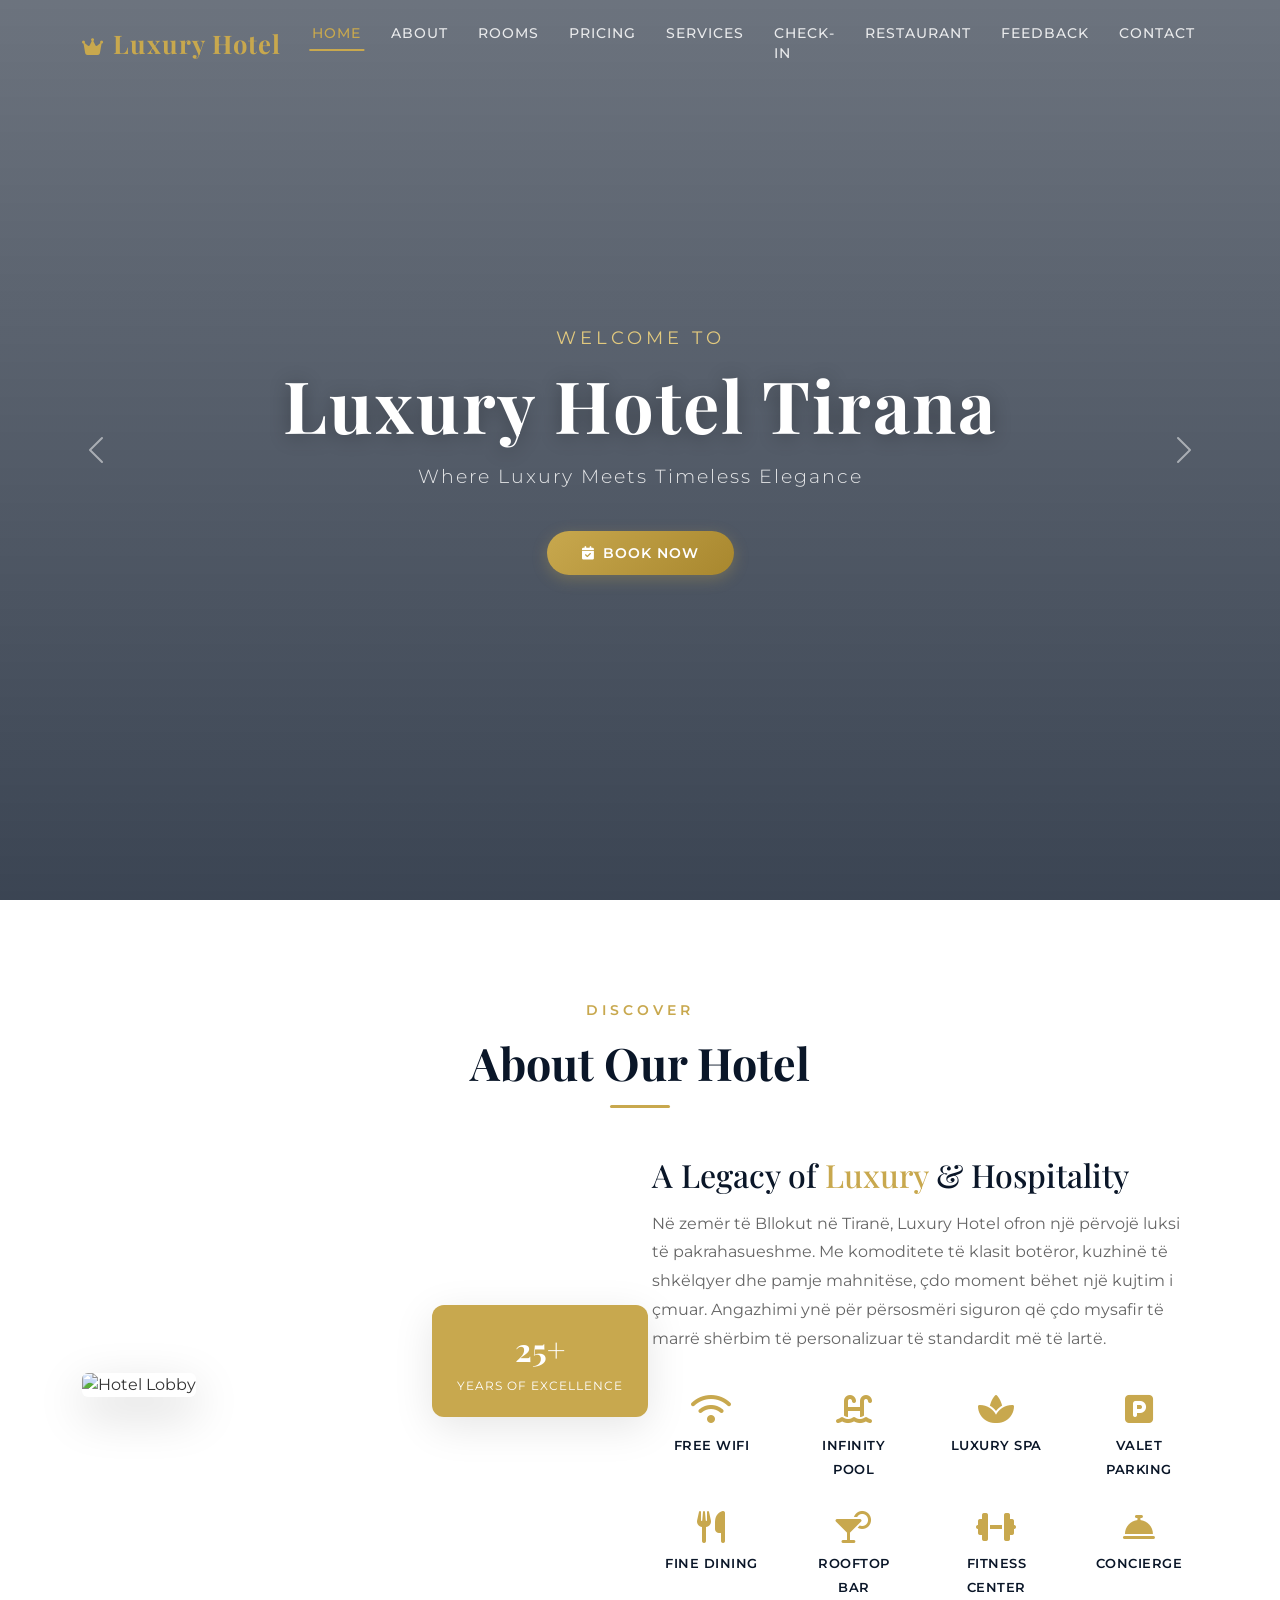
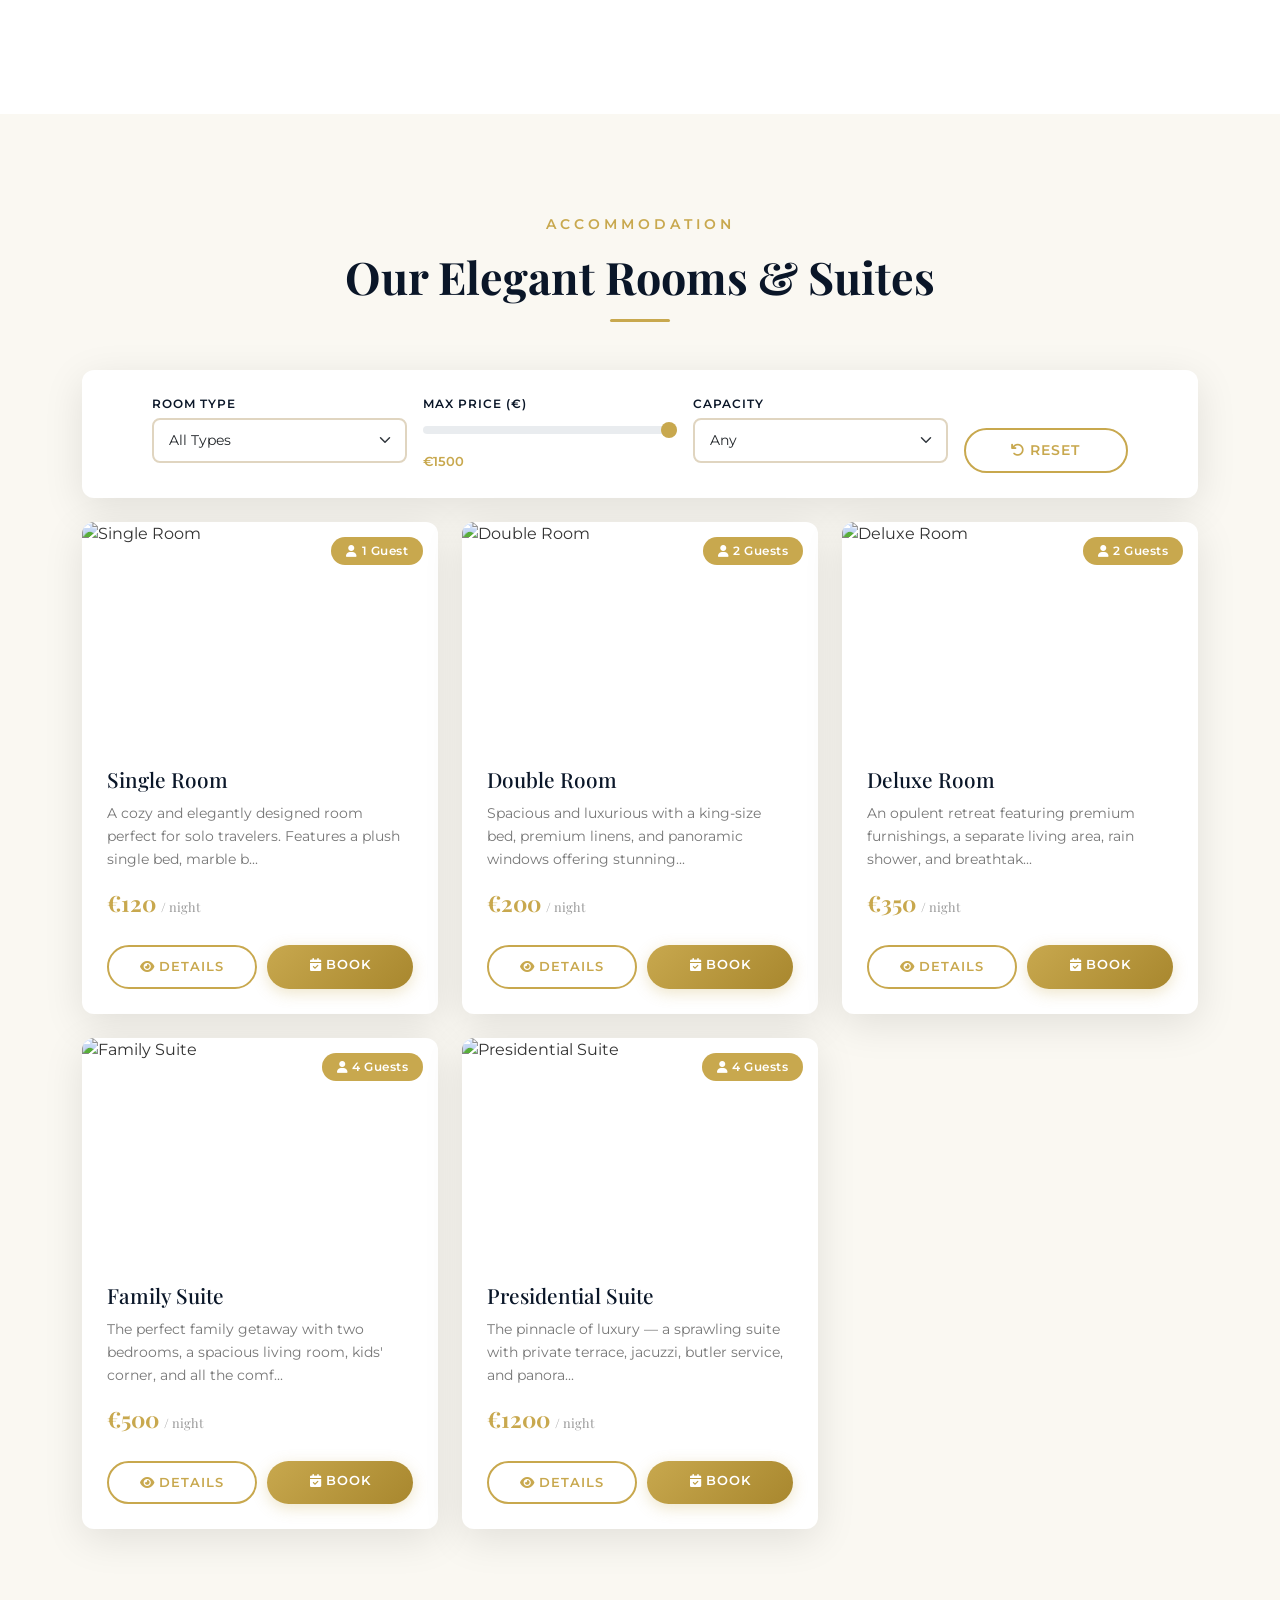
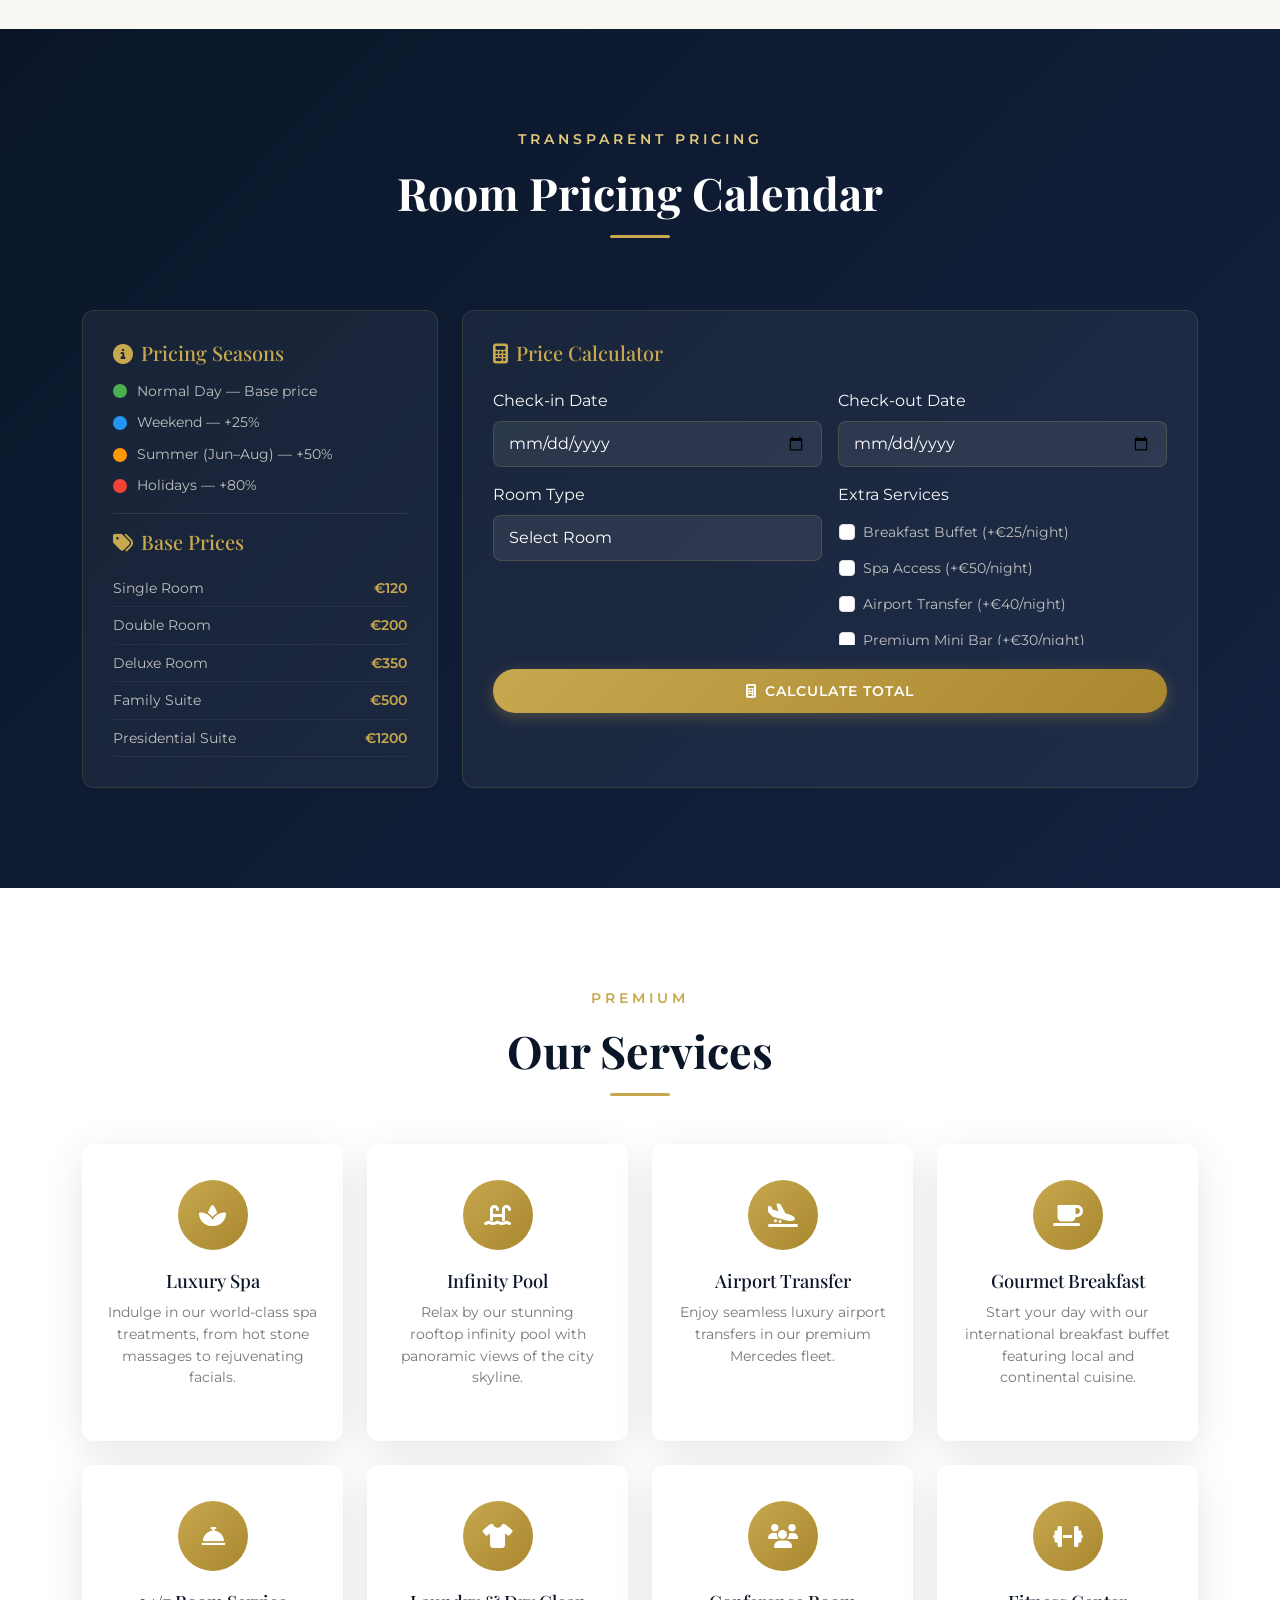
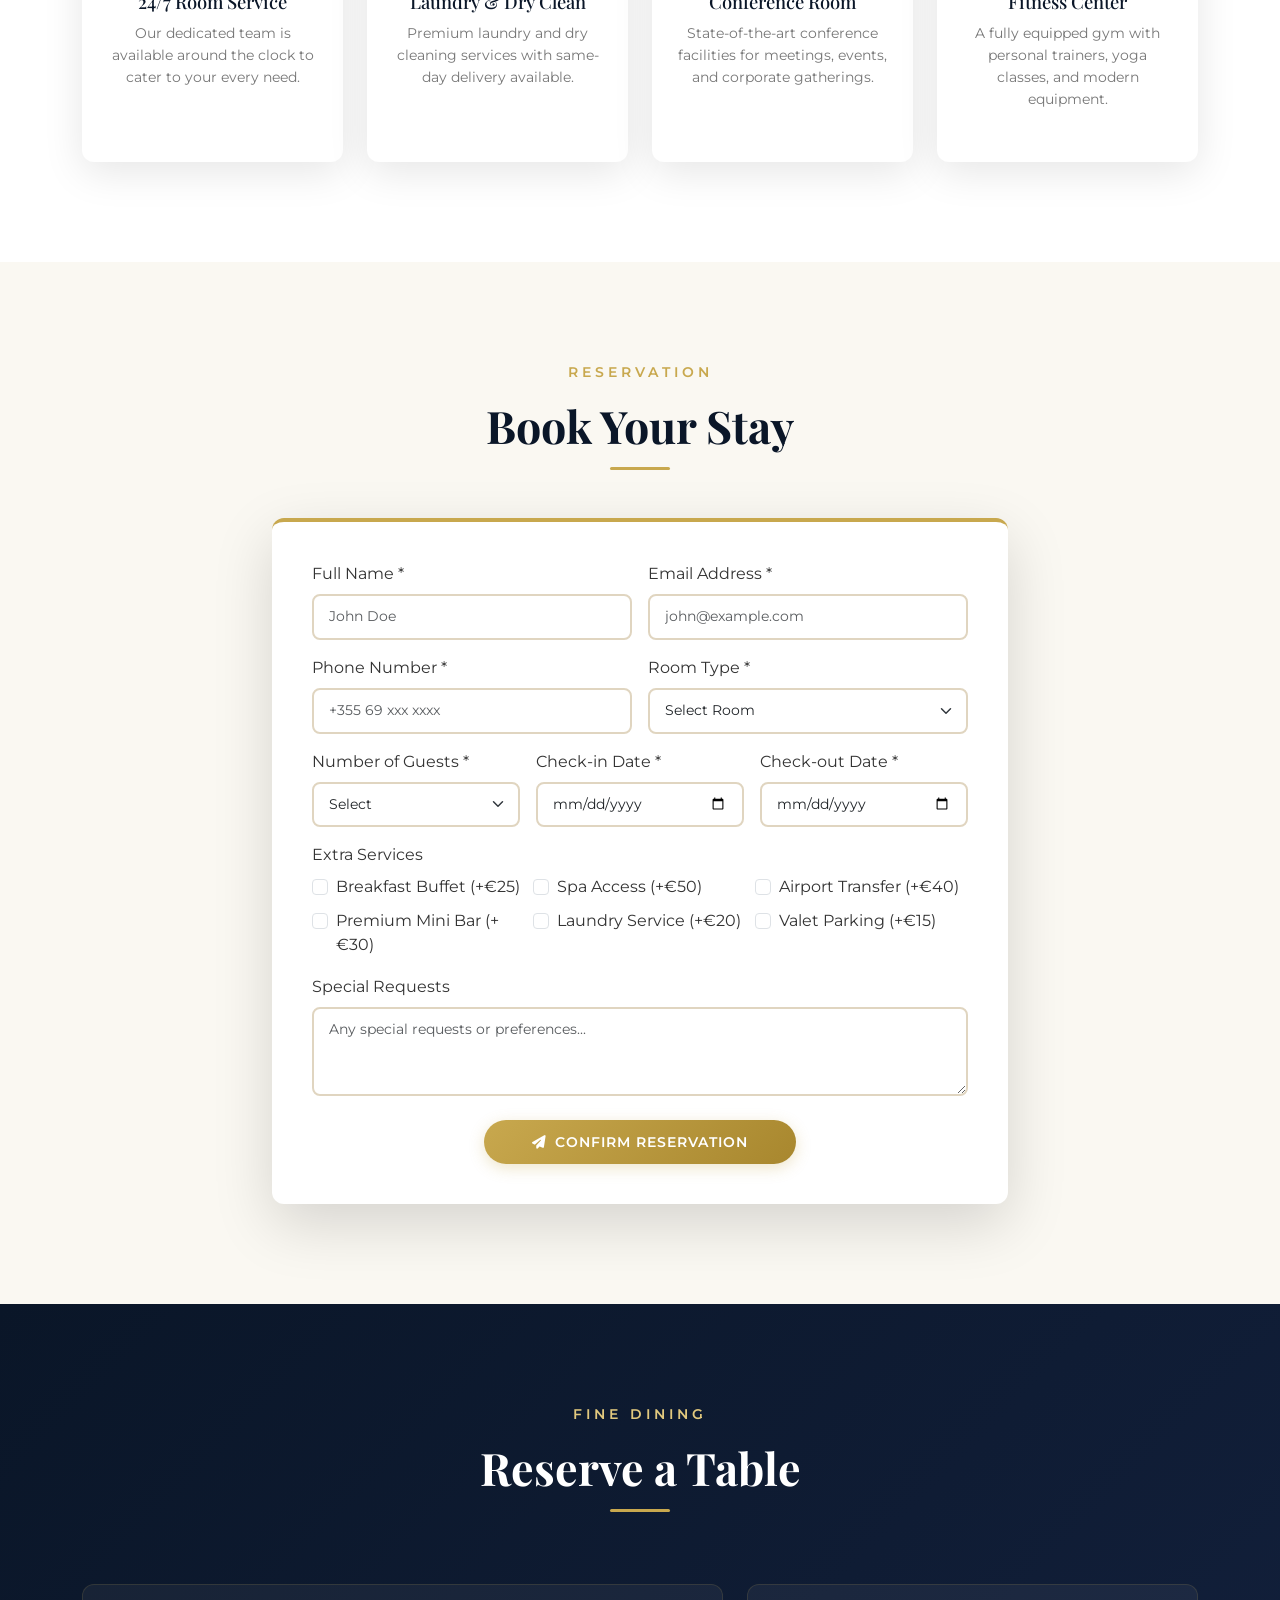
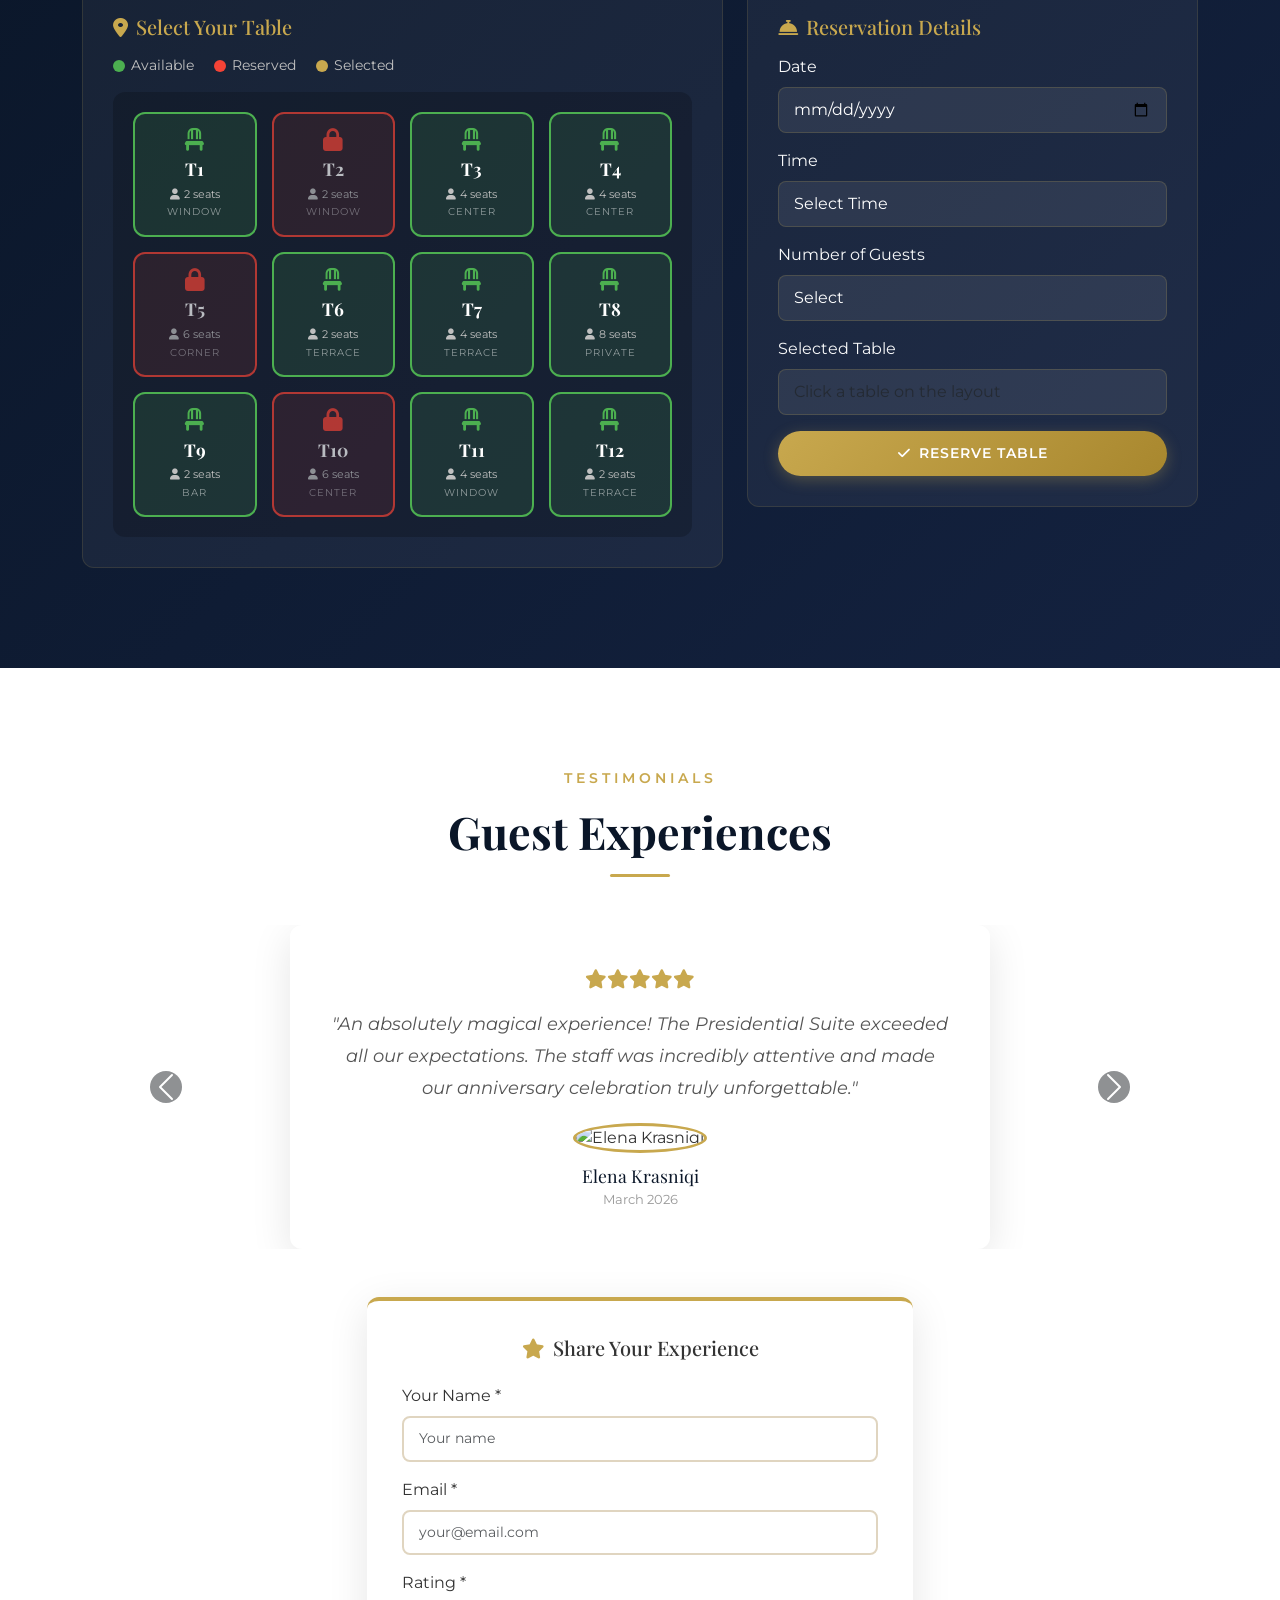
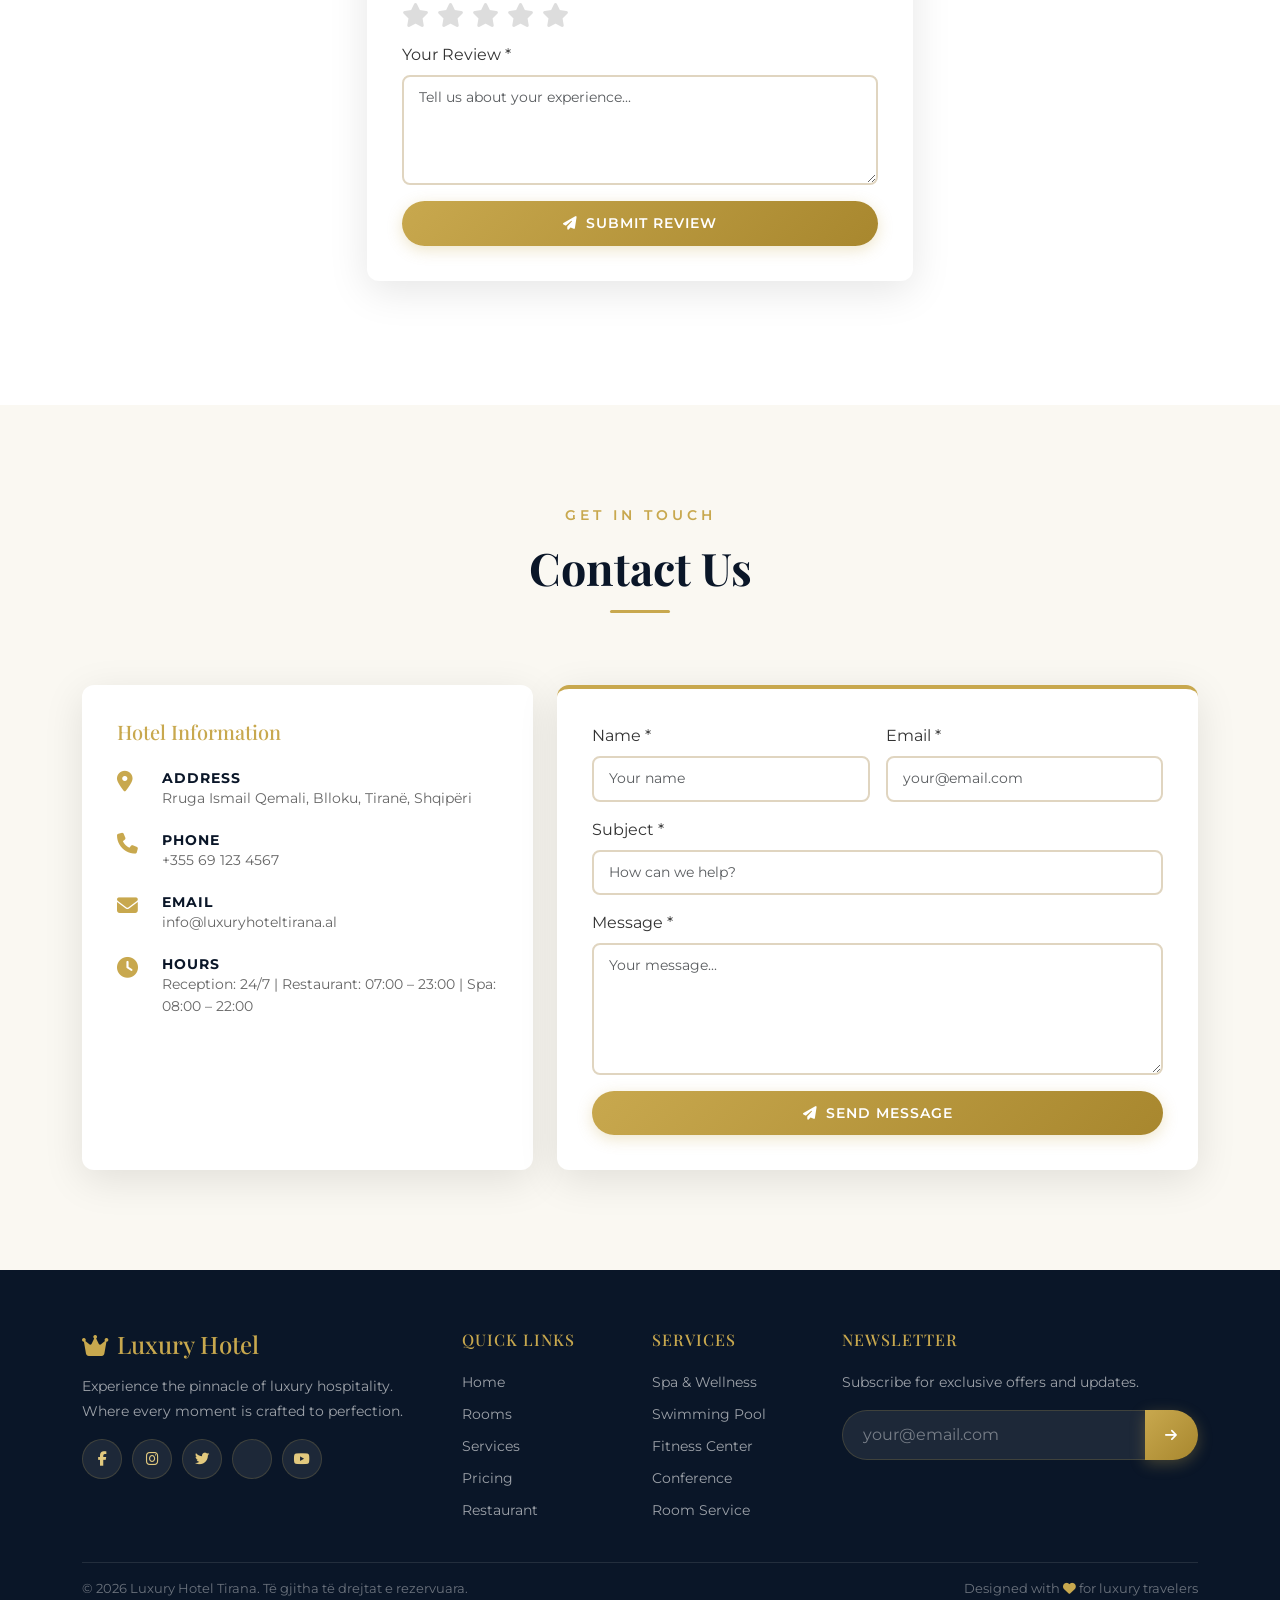
==== commit ac5b7423: "Rename hotel to Luxury Hotel Tirana in Bllok, use Albanian phone numbers Agent-Logs-Url: https://git" ====
--- a/hotel/index.html
+++ b/hotel/index.html
@@ -3,12 +3,12 @@
 <head>
     <meta charset="UTF-8">
     <meta name="viewport" content="width=device-width, initial-scale=1.0">
-    <title>Grand Élysée Hotel — Luxury Accommodation</title>
+    <title>Luxury Hotel Tirana — Akomodim Luksoz në Bllok</title>
 
     <!-- Bootstrap 5 CSS -->
-    <link href="https://cdn.jsdelivr.net/npm/bootstrap@5.3.3/dist/css/bootstrap.min.css" rel="stylesheet">
+    <link href="https://cdn.jsdelivr.net/npm/bootstrap@5.3.3/dist/css/bootstrap.min.css" rel="stylesheet" integrity="sha384-QWTKZyjpPEjISv5WaRU9OFeRpok6YcnS/1ZXav6iqiCVTO0LMOrdV9DB8wSVh88" crossorigin="anonymous">
     <!-- Font Awesome 6 Icons -->
-    <link href="https://cdnjs.cloudflare.com/ajax/libs/font-awesome/6.5.1/css/all.min.css" rel="stylesheet">
+    <link href="https://cdnjs.cloudflare.com/ajax/libs/font-awesome/6.5.1/css/all.min.css" rel="stylesheet" integrity="sha512-DTOQO9RWCH3ppGqcWaEA1BIZOC6xxalwEsw9c2QQeAIftl+Vegovlnee1c9QX4TctnWMn13TZye+giMm8e2LwA==" crossorigin="anonymous">
     <!-- Google Fonts -->
     <link href="https://fonts.googleapis.com/css2?family=Playfair+Display:wght@400;500;600;700&family=Montserrat:wght@300;400;500;600;700&display=swap" rel="stylesheet">
     <!-- Custom CSS -->
@@ -20,7 +20,7 @@
     <div id="loading-screen">
         <div class="loader-content">
             <div class="loader-spinner"></div>
-            <h2 class="loader-title">Grand Élysée</h2>
+            <h2 class="loader-title">Luxury Hotel</h2>
             <p class="loader-subtitle">Loading luxury...</p>
         </div>
     </div>
@@ -29,7 +29,7 @@
     <nav class="navbar navbar-expand-lg navbar-dark fixed-top" id="mainNav">
         <div class="container">
             <a class="navbar-brand" href="#home">
-                <i class="fas fa-crown me-2"></i>Grand Élysée
+                <i class="fas fa-crown me-2"></i>Luxury Hotel
             </a>
             <button class="navbar-toggler" type="button" data-bs-toggle="collapse" data-bs-target="#navMenu">
                 <span class="navbar-toggler-icon"></span>
@@ -59,7 +59,7 @@
                         <div class="hero-overlay"></div>
                         <div class="hero-content">
                             <p class="hero-subtitle animate-fade-in">Welcome to</p>
-                            <h1 class="hero-title animate-fade-in">Grand Élysée Hotel</h1>
+                            <h1 class="hero-title animate-fade-in">Luxury Hotel Tirana</h1>
                             <p class="hero-tagline animate-fade-in">Where Luxury Meets Timeless Elegance</p>
                             <a href="#checkin" class="btn btn-gold btn-lg mt-4 animate-fade-in">
                                 <i class="fas fa-calendar-check me-2"></i>Book Now
@@ -124,7 +124,7 @@
                 <div class="col-lg-6">
                     <h3 class="about-heading">A Legacy of <span class="text-gold">Luxury</span> & Hospitality</h3>
                     <p class="about-text" id="aboutDescription">
-                        Nestled in the heart of the city, Grand Élysée Hotel offers an unparalleled luxury experience.
+                        Në zemër të Bllokut në Tiranë, Luxury Hotel ofron një përvojë luksi të pakrahasueshme.
                     </p>
                     <div class="row mt-4" id="amenitiesGrid">
                         <!-- Amenities loaded via AJAX -->
@@ -306,7 +306,7 @@
                                 <span id="sumExtras">—</span>
                             </div>
                             <div class="summary-row">
-                                <span>Tax (18%):</span>
+                                <span id="sumTaxLabel">Tax (18%):</span>
                                 <span id="sumTax">—</span>
                             </div>
                             <hr class="border-secondary">
@@ -360,7 +360,7 @@
                                 </div>
                                 <div class="col-md-6">
                                     <label class="form-label">Phone Number *</label>
-                                    <input type="tel" class="form-control premium-input-light" id="bookPhone" required placeholder="+383 44 xxx xxx">
+                                    <input type="tel" class="form-control premium-input-light" id="bookPhone" required placeholder="+355 69 xxx xxxx">
                                     <div class="invalid-feedback">Please enter your phone number.</div>
                                 </div>
                                 <div class="col-md-6">
@@ -606,21 +606,21 @@
                             <i class="fas fa-map-marker-alt text-gold"></i>
                             <div>
                                 <strong>Address</strong>
-                                <p id="contactAddress">123 Royal Boulevard, Pristina, Kosovo</p>
+                                <p id="contactAddress">Rruga Ismail Qemali, Blloku, Tiranë, Shqipëri</p>
                             </div>
                         </div>
                         <div class="contact-item">
                             <i class="fas fa-phone text-gold"></i>
                             <div>
                                 <strong>Phone</strong>
-                                <p id="contactPhone">+383 44 123 456</p>
+                                <p id="contactPhone">+355 69 123 4567</p>
                             </div>
                         </div>
                         <div class="contact-item">
                             <i class="fas fa-envelope text-gold"></i>
                             <div>
                                 <strong>Email</strong>
-                                <p id="contactEmail">info@grandelysee.com</p>
+                                <p id="contactEmail">info@luxuryhoteltirana.al</p>
                             </div>
                         </div>
                         <div class="contact-item">
@@ -673,7 +673,7 @@
         <div class="container">
             <div class="row g-4">
                 <div class="col-lg-4">
-                    <h4 class="footer-brand"><i class="fas fa-crown me-2"></i>Grand Élysée</h4>
+                    <h4 class="footer-brand"><i class="fas fa-crown me-2"></i>Luxury Hotel</h4>
                     <p class="footer-text">Experience the pinnacle of luxury hospitality. Where every moment is crafted to perfection.</p>
                     <div class="social-icons mt-3">
                         <a href="#" class="social-icon"><i class="fab fa-facebook-f"></i></a>
@@ -720,7 +720,7 @@
             <hr class="border-secondary mt-4">
             <div class="row">
                 <div class="col-md-6 text-center text-md-start">
-                    <p class="footer-copy">&copy; 2026 Grand Élysée Hotel. All rights reserved.</p>
+                    <p class="footer-copy">&copy; 2026 Luxury Hotel Tirana. Të gjitha të drejtat e rezervuara.</p>
                 </div>
                 <div class="col-md-6 text-center text-md-end">
                     <p class="footer-copy">Designed with <i class="fas fa-heart text-gold"></i> for luxury travelers</p>
@@ -741,10 +741,9 @@
     </div>
 
     <!-- Bootstrap 5 JS Bundle -->
-    <script src="https://cdn.jsdelivr.net/npm/bootstrap@5.3.3/dist/js/bootstrap.bundle.min.js"></script>
+    <script src="https://cdn.jsdelivr.net/npm/bootstrap@5.3.3/dist/js/bootstrap.bundle.min.js" integrity="sha384-YvpcrYf0tY3lHB60NNkmXc5s9fDVZLESaAA55NDzOxhy9GkcIdslK1eN7N6jIeHz" crossorigin="anonymous"></script>
     <!-- jQuery -->
-    <script src="https://cdnjs.cloudflare.com/ajax/libs/jquery/3.7.1/jquery.min.js"></script>
-    <!-- Custom JS -->
+    <script src="https://cdnjs.cloudflare.com/ajax/libs/jquery/3.7.1/jquery.min.js" integrity="sha512-v2CJ7UaYy4JwqLDIrZUI/4hqeoQieOmAZNXBeQyjo21dadnwR+8ZaIJVT8EE2iyI61OV8e6M8PP2/4hpQINQ/g==" crossorigin="anonymous"></script>
     <script src="script.js"></script>
 </body>
 </html>
--- a/hotel/style.css
+++ b/hotel/style.css
@@ -1,5 +1,5 @@
 /* ======================================================================
-   Grand Élysée Hotel — Premium Luxury Theme
+   Luxury Hotel Tirana — Premium Luxury Theme
    ====================================================================== */
 
 /* ==================== CSS Variables ==================== */
